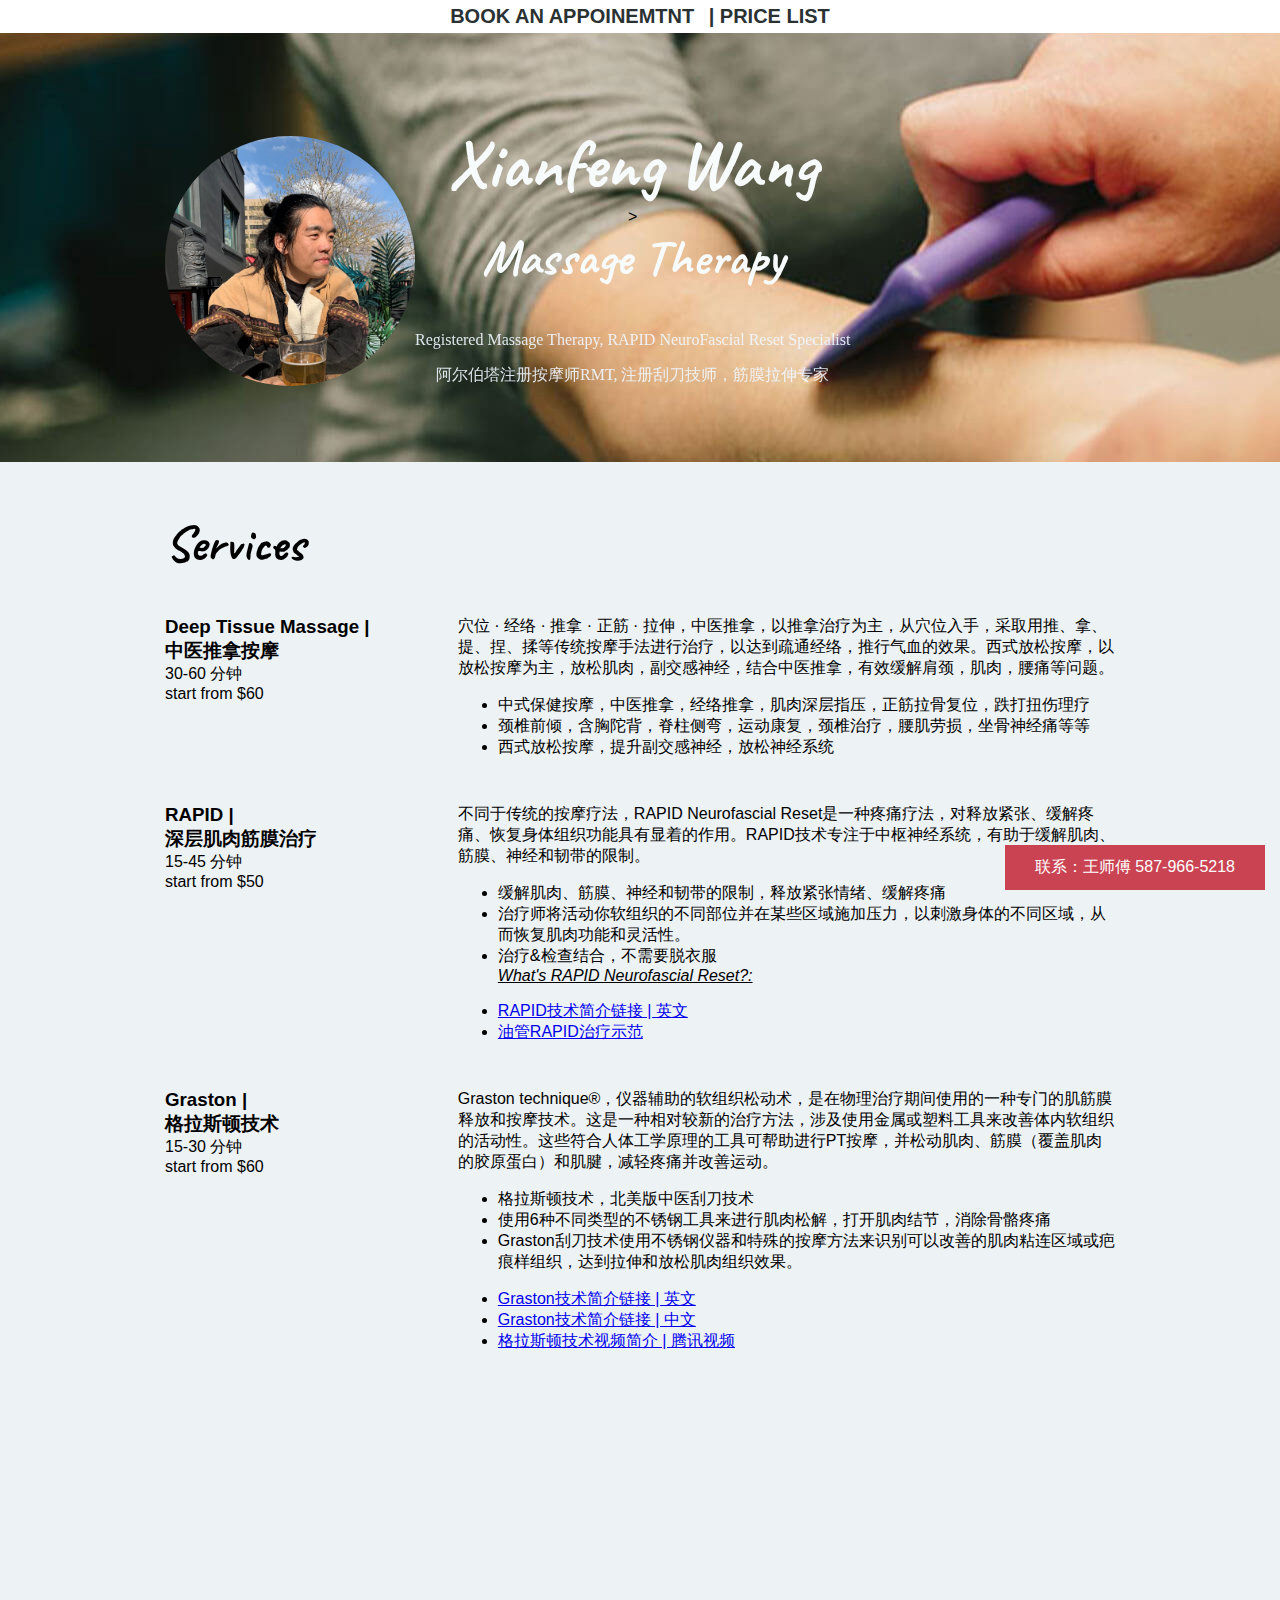
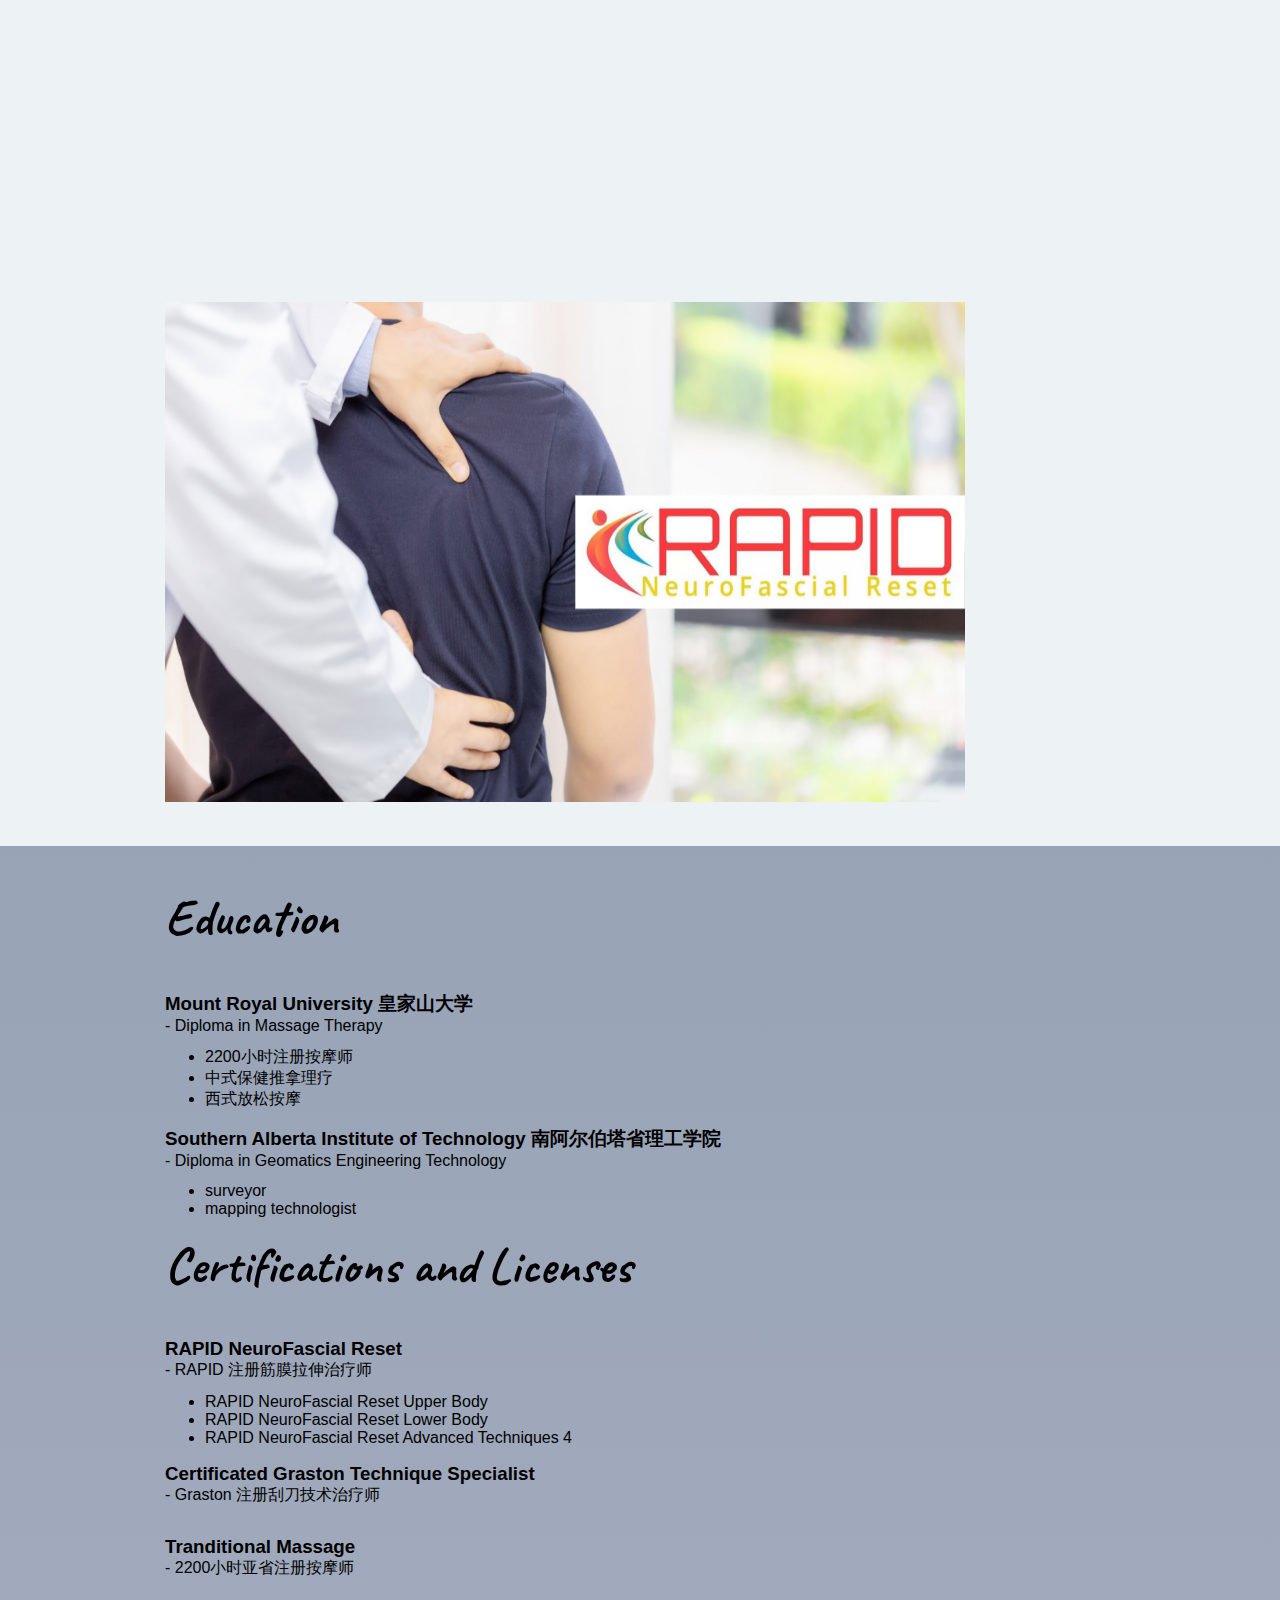
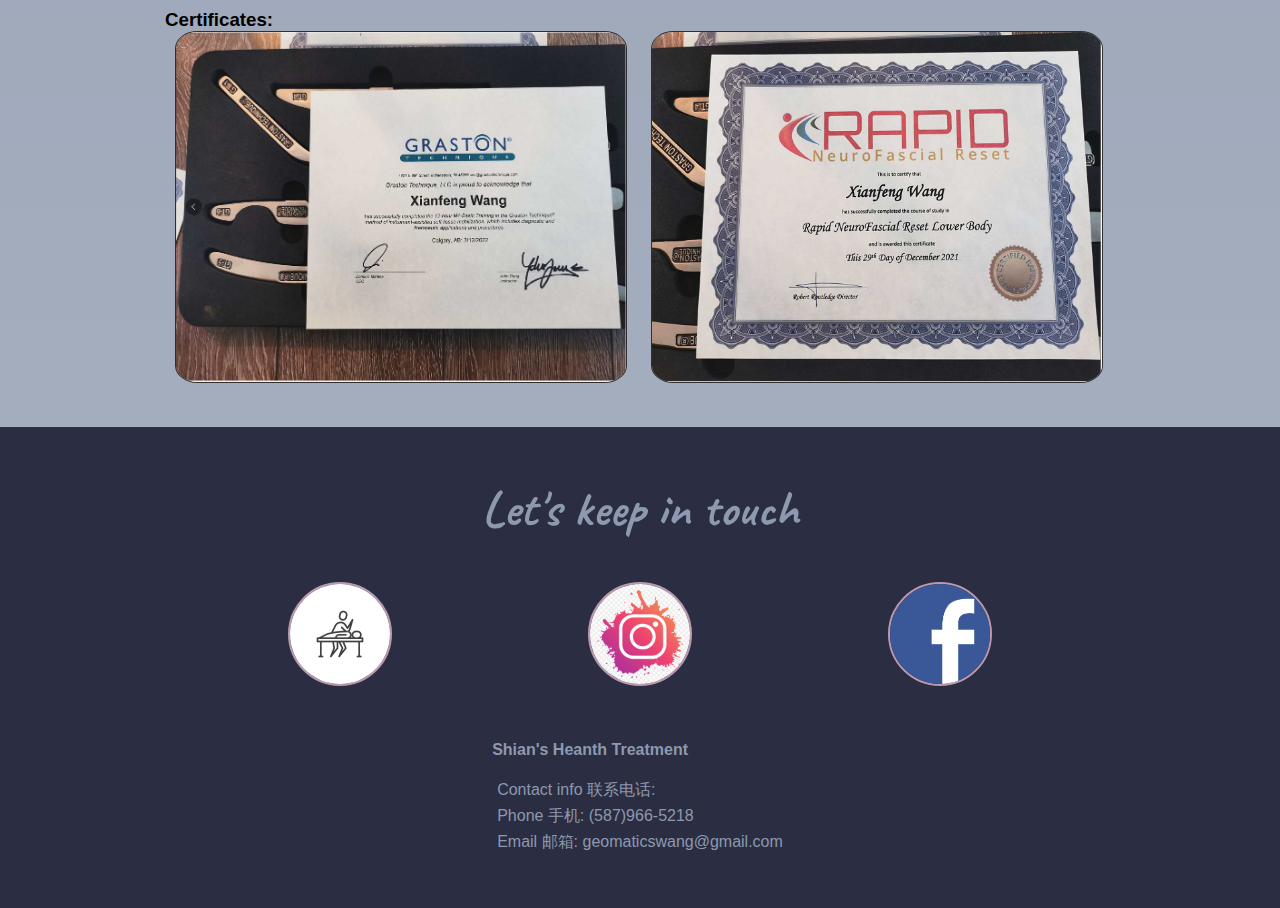
==== index.html @ e45694dd "Update index.html" ====
<!DOCTYPE html>
<html lang="en">
<head>
    <meta charset="UTF-8">
    <meta http-equiv="X-UA-Compatible" content="IE=edge">
    <meta name="viewport" content="width=device-width,initial-scale=1.0,maximum-scale=1.0,minimum-scale=1.0,user-scalable=no">
    <title>Shian's Health Treatment</title>
    <link href="style.css" rel="stylesheet" type="text/css">
    <link href="https://fonts.googleapis.com/css?family=Caveat|Open_Sans:400,700" rel="stylesheet">
</head>
<body>  <!------------------------introduce----------------------------------->
   <header>
      <nav>
         <a href="mailto:geomaticswang@gmail.com" type="btn download" target="_blank">Book an appoinemtnt</a>
         <a href="main.html" target="_blank">| Price List</a>
      </nav>
      <div class="content-wrap">
         <img class="profile-img" src="./assets/shian3.png" alt="profile">
         <div>
            <h1>Xianfeng Wang</h1>>
            <h2>Massage Therapy</h2>
            <p>Registered Massage Therapy, RAPID NeuroFascial Reset Specialist</p>
            <p>阿尔伯塔注册按摩师RMT, 注册刮刀技师，筋膜拉伸专家</p>
         </div>
         <a href="main.html" download class="btn download" target="_blank">联系：王师傅 587-966-5218</a>
         <a href="main.html" download class="btn download" target="_blank">联系：王师傅  587-966-5218</a>
      </div>
   </header>
</body>
<main> <!------------------------services----------------------------------->
       <section id="services" class="services">
          <div class="work-wrapper">
              <h2>Services</h2>
              <!----------------------service 1------------------------>
              <div class="job-wrapper">
                <div>
                    <h3>Deep Tissue Massage | </h3>
                    <h3>中医推拿按摩</h3>
                    <p>30-60 分钟</p>
                    <p>start from $60</p>
                </div>
                <div class="job-description">
                    <p>穴位 · 经络 · 推拿 · 正筋 · 拉伸，中医推拿，以推拿治疗为主，从穴位入手，采取用推、拿、提、捏、揉等传统按摩手法进行治疗，以达到疏通经络，推行气血的效果。西式放松按摩，以放松按摩为主，放松肌肉，副交感神经，结合中医推拿，有效缓解肩颈，肌肉，腰痛等问题。</p>
                    <ul>
                        <li>中式保健按摩，中医推拿，经络推拿，肌肉深层指压，正筋拉骨复位，跌打扭伤理疗</li>
                        <li>颈椎前倾，含胸陀背，脊柱侧弯，运动康复，颈椎治疗，腰肌劳损，坐骨神经痛等等</li>
                        <li>西式放松按摩，提升副交感神经，放松神经系统</li>
                    </ul>
                </div>
              </div>
              <!----------------------service 2------------------------>

              <div class="job-wrapper">
                <div>
                    <h3>RAPID | </h3>
                    <h3>深层肌肉筋膜治疗</h3>
                    <p>15-45 分钟</p>
                    <p>start from $50</p>
                </div>
                <div class="job-description">
                     <p>不同于传统的按摩疗法，RAPID Neurofascial Reset是一种疼痛疗法，对释放紧张、缓解疼痛、恢复身体组织功能具有显着的作用。RAPID技术专注于中枢神经系统，有助于缓解肌肉、筋膜、神经和韧带的限制。</p>
                     <ul>
                        <li>缓解肌肉、筋膜、神经和韧带的限制，释放紧张情绪、缓解疼痛</li>
                        <li>治疗师将活动你软组织的不同部位并在某些区域施加压力，以刺激身体的不同区域，从而恢复肌肉功能和灵活性。</li>
                        <li>治疗&检查结合，不需要脱衣服</li>
                     <p><em><u>What's RAPID Neurofascial Reset?: </u></em></p>
                     
                         <li><a href="https://www.rapidnfr.com/what-is-rapid"> RAPID技术简介链接 | 英文</a></li>
                         <li><a href="https://www.youtube.com/watch?v=52P6rlYHtC4&t=140s"> 油管RAPID治疗示范</a></li>
                     </ul>
                </div>
              </div>

              <!----------------------service 3------------------------>
              <div class="job-wrapper">
                <div>
                    <h3>Graston | </h3>
                    <h3>格拉斯顿技术</h3>
                    <p>15-30 分钟</p>
                    <p>start from $60</p>
                </div>
                <div class="job-description">
                    <p>Graston technique®，仪器辅助的软组织松动术，是在物理治疗期间使用的一种专门的肌筋膜释放和按摩技术。这是一种相对较新的治疗方法，涉及使用金属或塑料工具来改善体内软组织的活动性。这些符合人体工学原理的工具可帮助进行PT按摩，并松动肌肉、筋膜（覆盖肌肉的胶原蛋白）和肌腱，减轻疼痛并改善运动。</p>
                    <ul>
                        <li>格拉斯顿技术，北美版中医刮刀技术</li>
                        <li>使用6种不同类型的不锈钢工具来进行肌肉松解，打开肌肉结节，消除骨骼疼痛</li>
                        <li>Graston刮刀技术使用不锈钢仪器和特殊的按摩方法来识别可以改善的肌肉粘连区域或疤痕样组织，达到拉伸和放松肌肉组织效果。</li>
                        <p>
                        <li><a href="https://grastontechnique.com/">Graston技术简介链接 | 英文</a></li>
                        <li><a href="https://www.51kuqiao.com/static/p_13806.html">Graston技术简介链接  | 中文</a></li>
                        <li><a href="https://v.qq.com/x/page/h07536ao83t.html"> 格拉斯顿技术视频简介 | 腾讯视频</a></li>
                    </ul>

                </div>
              </div>
              <div>
                <embed src="https://v.qq.com/x/page/h07536ao83t.html" autostart="false" height="500" width="800" />
              </div>
              <div>
                <a href="https://www.youtube.com/watch?v=52P6rlYHtC4&t=139s"><img src="./assets/rapidpic.png" height="500" width="800"></a>
              </div>
              

          </div>
       </section>
       <!-------------------Education---------------------------->
       <section id="education" class="education">
           <div class="education-wrapper">
            <h2>Education</h2>
            <!----------------School 1--------------->
            <h3>Mount Royal University 皇家山大学</h3>
            <p>- Diploma in Massage Therapy</p>
            <ul>
                <li>2200小时注册按摩师</li>
                <li>中式保健推拿理疗</li>
                <li>西式放松按摩</li>
            </ul>
            <!----------------School 2--------------->
            <h3>Southern Alberta Institute of Technology 南阿尔伯塔省理工学院</h3>
            <p>- Diploma in Geomatics Engineering Technology</p>
            <ul>
                <li>surveyor</li>
                <li>mapping technologist </li>
            </ul>
            <h2>Certifications and Licenses</h2>
            <!----------------training 1--------------->
            <h3>RAPID NeuroFascial Reset</h3>
            <p>- RAPID 注册筋膜拉伸治疗师</p>
            <ul>
                <li>RAPID NeuroFascial Reset Upper Body</li>
                <li>RAPID NeuroFascial Reset Lower Body</li>
                <li>RAPID NeuroFascial Reset Advanced Techniques 4</li>
            </ul>
            <!----------------training 2--------------->
            <h3>Certificated Graston Technique Specialist</h3>
            <p>- Graston 注册刮刀技术治疗师</p>

            <!----------------training 3--------------->
            <h3>Tranditional Massage</h3>
            <p>- 2200小时亚省注册按摩师</p>

            <!----------------training certs--------------->
            <section>
                <p><h3>Certificates: </h3></p>
                <img class="certs" src="./assets/graston.png"></a>
                <img class="certs" src="./assets/rapid.png"></a>
           
           </section>

           </div>
       </section>
</main>
<!-------------- footer and contact info--------------->
<footer id="contact">
   <div class="contact-wrapper">
      <h2>Let's keep in touch</h2>
      <div class="contact-buttons">
          <a href="file:///C:/Users/Mapsound/Desktop/Web%20application/0-CV/Shian/assets/link/main.html" target="_blank" rel="noopener"><img class="media-pic" src="./assets/mas02.jpg"></a>
          <a href="https://github.com/mapsound?tab=projects" target="_blank" rel="noopener"><img class="media-pic" src="./assets/ins_logo.png"></a>
          <a href="https://www.linkedin.com/in/mapsound-undefined-3a2346233/" target="_blank" rel="noopener"><img class="media-pic" src="./assets/fb_logo.png"></a>
      </div>
      <div class="endding">
          <h4>Shian's Heanth Treatment </h4>
          <p>Contact info 联系电话: </p>
          <p>Phone 手机: (587)966-5218</p>
          <p>Email 邮箱: geomaticswang@gmail.com</p>
      </div>
   </div>
</footer>
</html>
---- style.css ----
/*color
#2B2D42 - Dark blue
#8D99AE - Light blue
#EDF2F4 - Blue to white
#EF233C - Red*/

/*----------------------Global styles---------------------------*/
body{
    font-family:'Open Sans', sans-serif;
    margin: 0;
}

h1, h2{
    font-family:'caveat', cursive;
    font-weight:700;
}

h1{
    font-size: 70px;
}

h2{
    font-size: 50px;
    margin-top:0;
}

h3{
    margin:0;
}

/*----------------------Navigation---------------------------*/
nav{
    text-align:center;
    position:fixed;
    width:100%;
    background-color: white;
    top:0;
}

nav a{
    display: inline-block;
    margin: 5px;
    text-decoration: none;
    font-weight: 700;
    font-size:20px;
    text-transform:uppercase;
    color: #2a3133;
}

@media (mid-width:440px){
    nav a{
        margin:14px;
        font-size:16px;
    }
}

/*----------------------Header only---------------------------*/
header{
    position:relative;
    padding-top: 60px;
    text-align:center;
    /*background-color: #3b6791;*/
    background:url("./assets/graston1.jpg");
    /*color:8D99AE;*/
}

header h1, header h2{
    color:#f8fbfc
}

header p{
    color:aliceblue;
    font-family:'Trebuchet MS';
    opacity: 0.9;
}

h1{
    margin:0;
}

.content-wrap{
    display:flex;
    align-items: center;
    flex-direction: column;  /*手机屏幕*/
    margin:0 auto;
    padding: 60px 50px;
    max-width:950px;
    overflow:hidden;
}

@media (min-width:935px){
    .content-wrap{
        flex-direction: row;  /*宽屏要flex-direction变成row*/
    }
}

/*手机屏幕上width height 分别是150 pixel, border-radius 50%可以让一个正方形image变成圆形*/
.profile-img{
    width:150px;
    height:150px;
    border-radius:50%;
}

@media(min-width:440px){
    .profile-img{
    width:200px;
    height:200px;  
    }
}

@media(min-width:935px){
    .profile-img{
    width:250px;
    height:250px;  
    }
}

.btn{
    text-decoration: none;
    background-color: #ca4353;
    color:white;
    padding:0 5px 0 5px;
    

}

@media(min-width:440px){
    .btn{
        padding:12px;
        padding-left: 30px;
        padding-right: 30px;
    }
}

.download{
    position:absolute;
    right:15px;
    bottom:10px;
    position: fixed;
}

/*----------------------------Work-----------------------------*/
.services{
    padding-top:50px;
    padding-bottom: 40px;
    background-color:#EDF2F4
}

.work-wrapper{
    margin:0 auto;   /*居中，就是0 auto*/
    padding:0 30px; 
    max-width:950px;  /*在宽屏上就不会过长*/

}

/*短屏幕上显示就是Block*/
.job-wrapper{
    display:block;
    padding-bottom: 30px;
}

/*935px屏幕上要变成grip,最后出来短屏幕就是上下结构（公司，经验），长屏就是左右结构 */
@media (min-width:935px){
    .job-wrapper{
        display: grid;
        grid-template-columns:1fr 2.5fr;   /*grid值得深入研究，1：2.5关系*/
        column-gap:30px;
    }
}
h3~p{
    margin:0;
}

@media (min-width:935px){
    .job-description p:first-of-type {  /*job description下面第一个p*/
         margin-top: 0;
    }
}

ol li{
    margin:7px 0;
    padding-left:15px;
}

ol li a{
    color:blue;
}
/*------------------------Education-----------------------*/

.education{
    padding:40px 0;
    background: linear-gradient(rgba(141, 153, 174, 0.9), rgba(141, 153, 174, 0.8)),  /*渐变效果*/
    url(./assets/shian1.jpg) no-repeat fixed;   /*没有fix的话，鼠标移动图片不会跟着移动*/
    background-size: cover;
}

.education-wrapper{
    margin:0 auto;   /*居中，就是0 auto*/
    padding:0 30px; 
    max-width:950px;  /*在宽屏上就不会过长*/
}

ul{
    margin-top: 12px;
}
/*------------------------Footer-----------------------*/
footer{
    text-align:center;
    background-color: #2B2D42;
    color:#8D99AE;
}

.contact-wrapper{
    margin:0 auto;
    padding:50px 0;
    max-width:900px;
}

.contact-buttons{
    display:flex;
    flex-direction:row;
    justify-content:space-around;
}

.media-pic{
    width:100px;
    height:100px;
    border-radius: 50%;
    border:#BD99AE solid 2px;
}

.certs{
    width:450px;
    height:350px;
    border-radius: 5%;
    border:#302e2f solid 1px;
    margin-inline: 10px;
}

.media-pic:hover{
    transform:scale(1.1);
}

p+h3{
    margin-top:30px;
}

footer p{
    margin-top:50px;
}

.endding{
    padding-top: 30px;
    display: inline-block;
    text-align:left;
}

.endding h4~p{
    margin:5px;
}
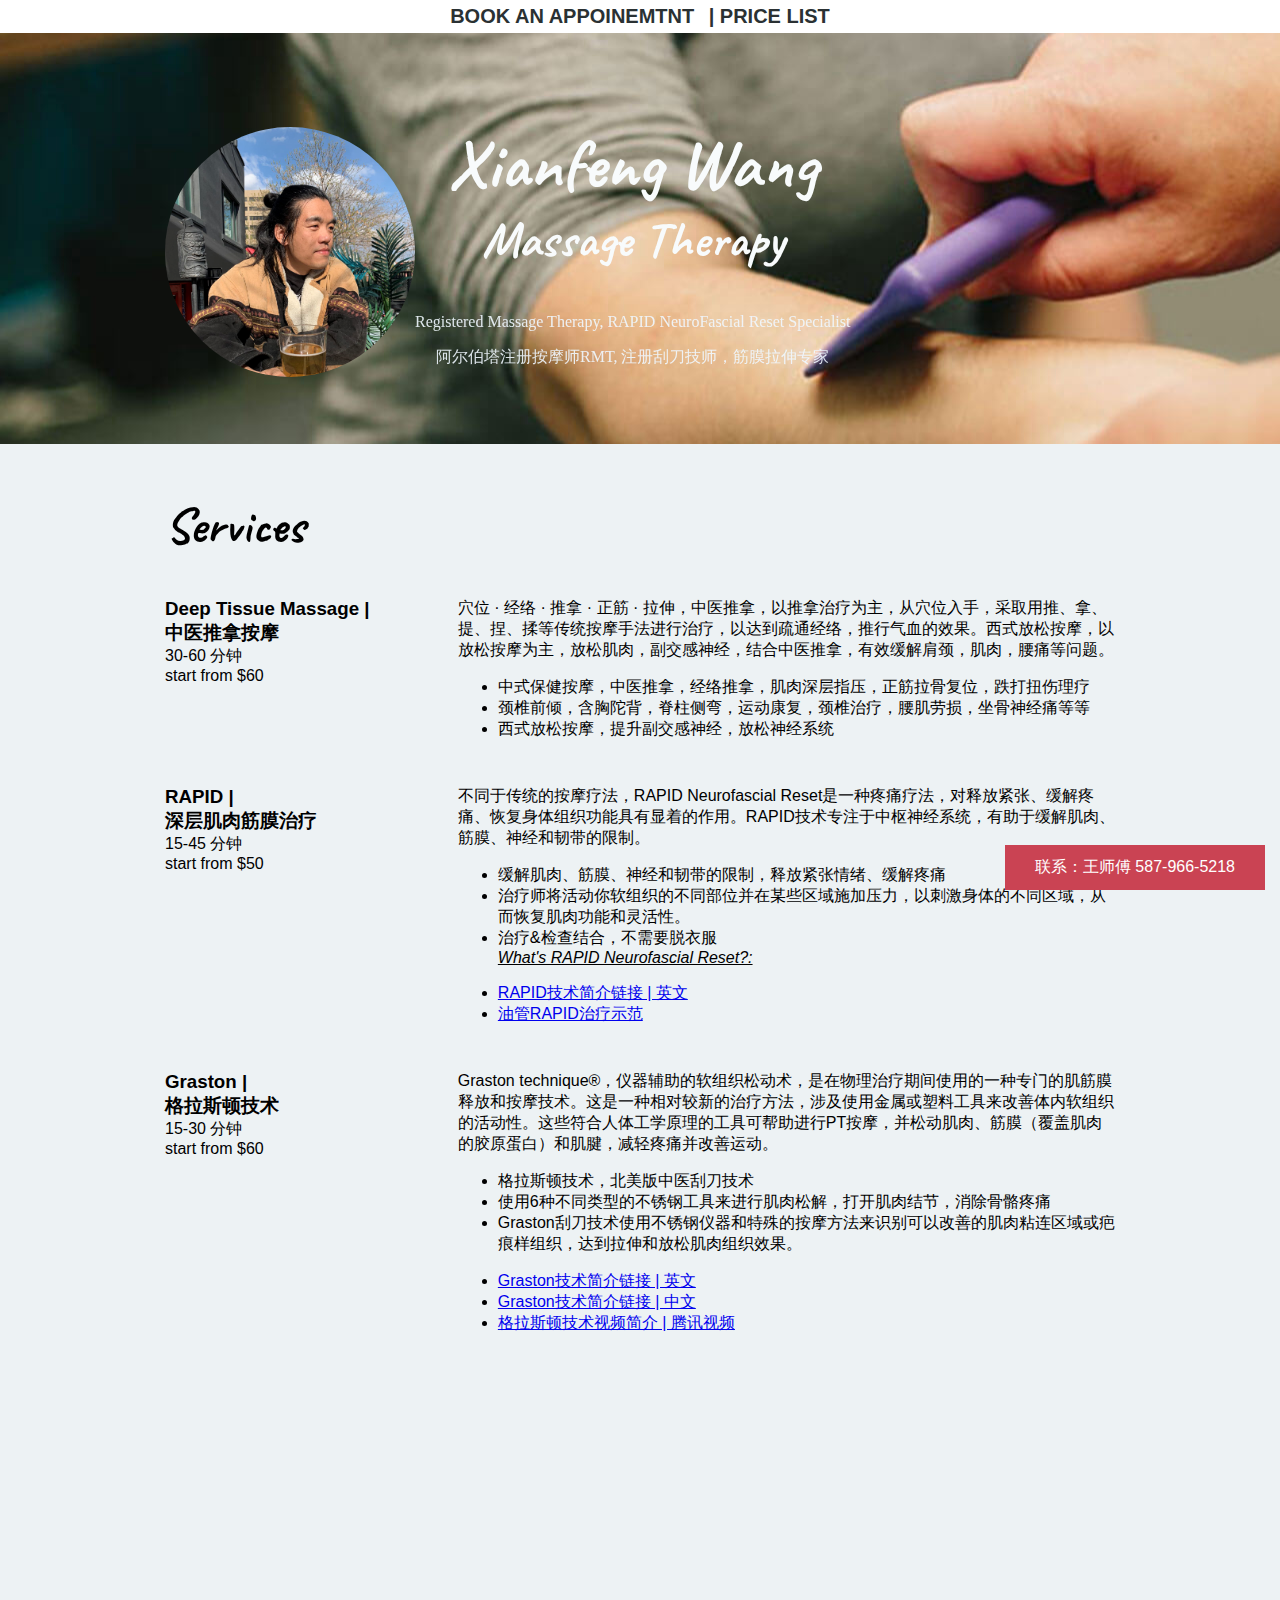
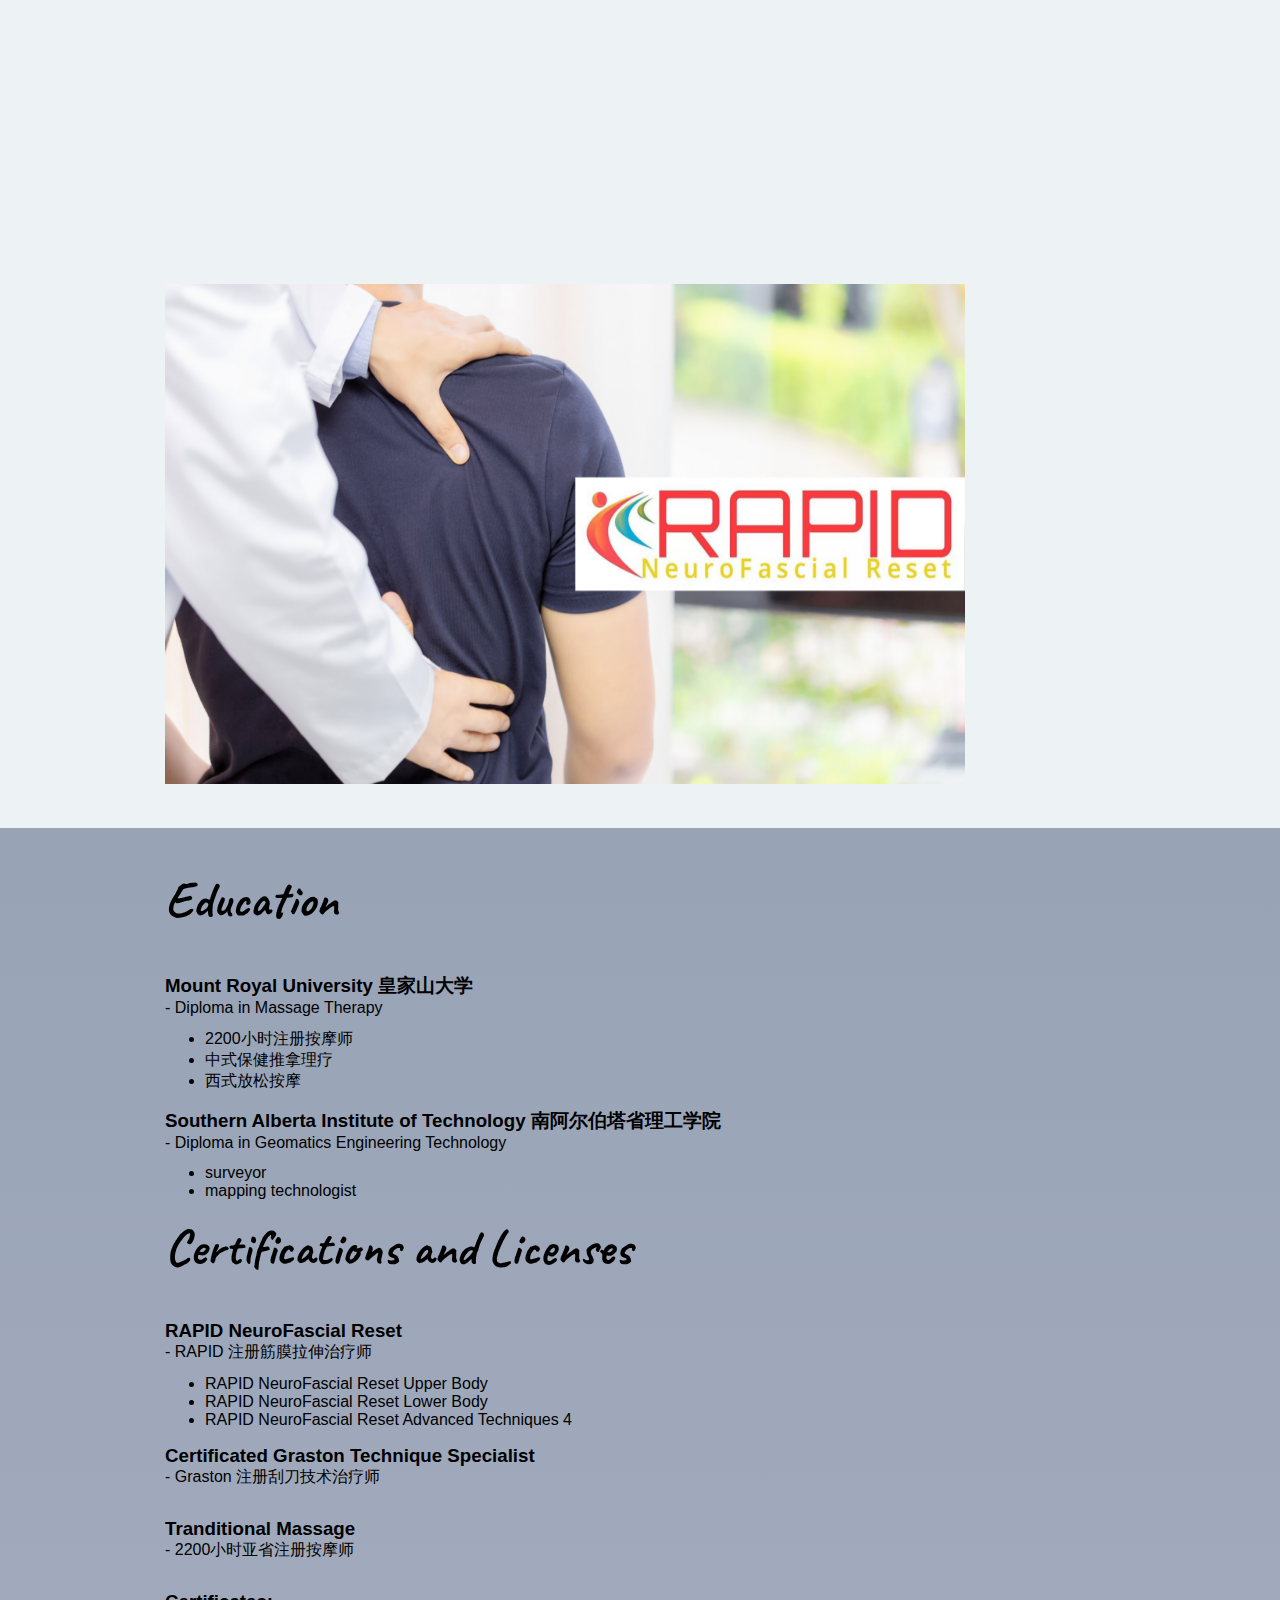
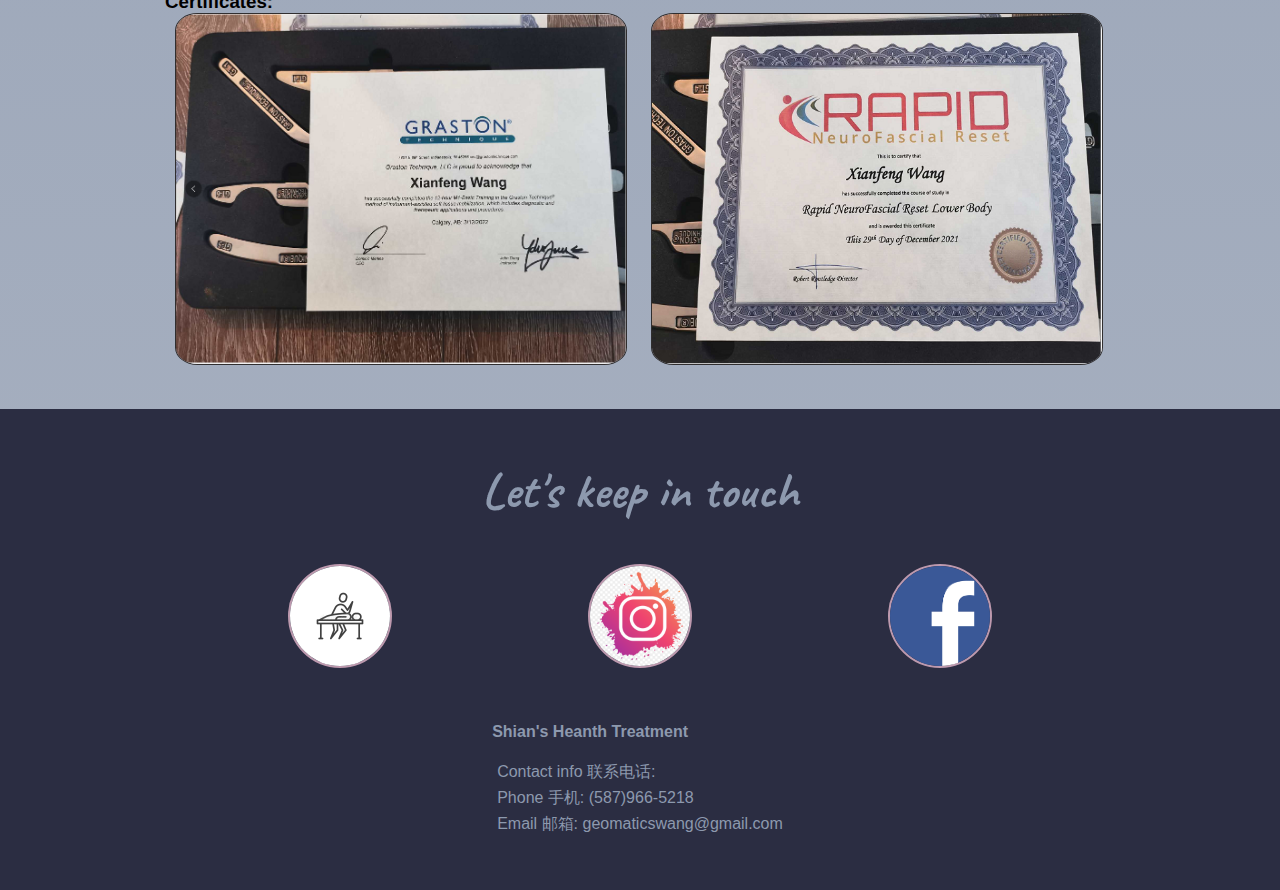
==== commit 52ec1758: "Update index.html" ====
--- a/index.html
+++ b/index.html
@@ -17,13 +17,13 @@
       <div class="content-wrap">
          <img class="profile-img" src="./assets/shian3.png" alt="profile">
          <div>
-            <h1>Xianfeng Wang</h1>>
+            <h1>Xianfeng Wang</h1>
             <h2>Massage Therapy</h2>
             <p>Registered Massage Therapy, RAPID NeuroFascial Reset Specialist</p>
             <p>阿尔伯塔注册按摩师RMT, 注册刮刀技师，筋膜拉伸专家</p>
          </div>
-         <a href="main.html" download class="btn download" target="_blank">联系：王师傅 587-966-5218</a>
-         <a href="main.html" download class="btn download" target="_blank">联系：王师傅  587-966-5218</a>
+         <a href="mailto:geomaticswang@gmail.com" class="btn download" target="_blank">联系：王师傅 587-966-5218</a>
+         <a href="mailto:geomaticswang@gmail.com" class="btn download" target="_blank">联系：王师傅 587-966-5218</a>
       </div>
    </header>
 </body>
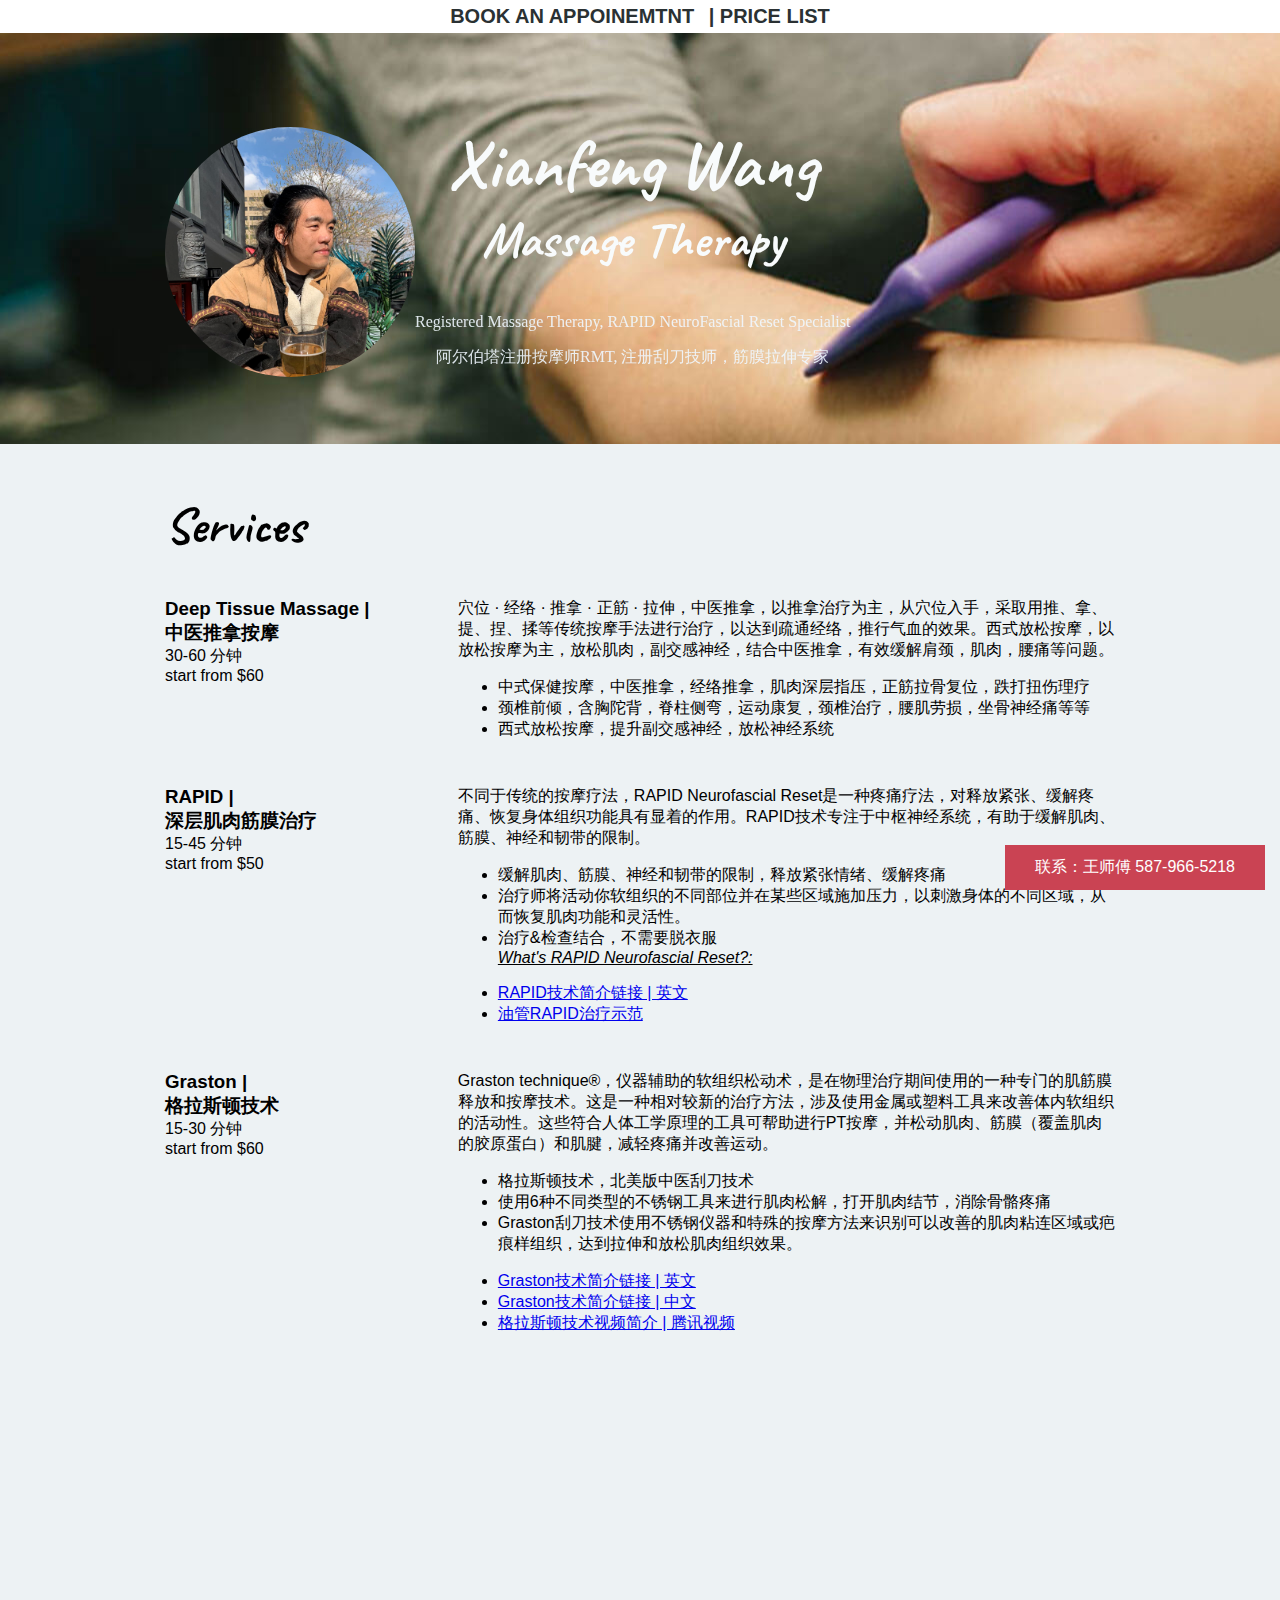
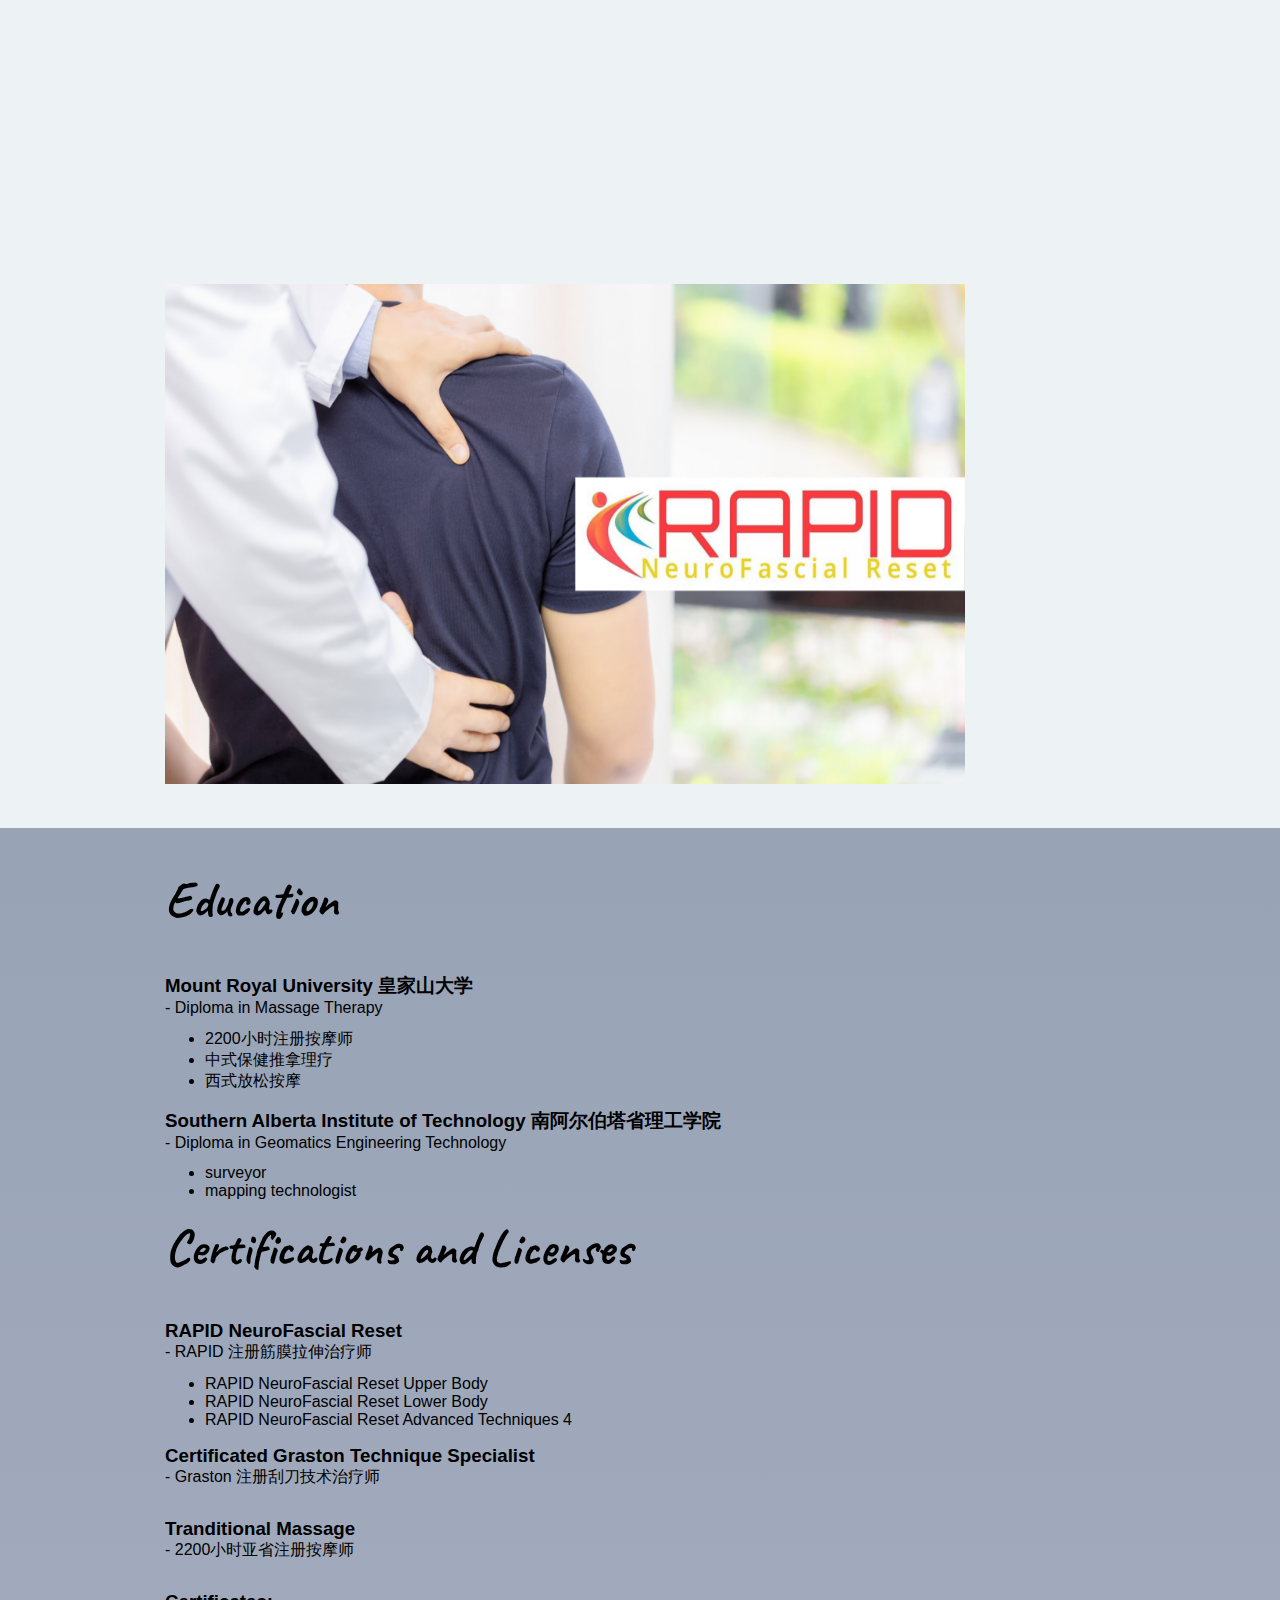
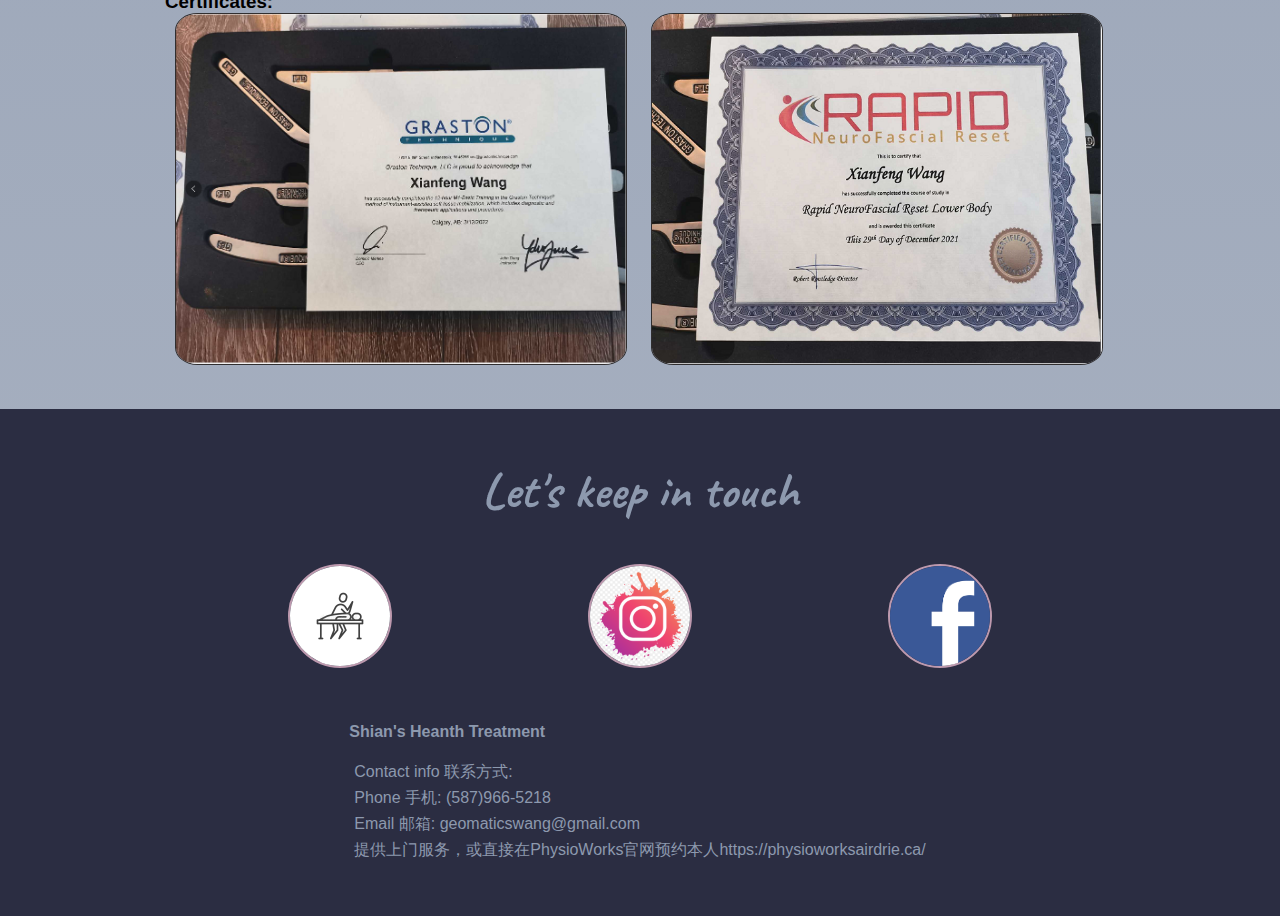
==== commit 9f19b3d2: "Update index.html" ====
--- a/index.html
+++ b/index.html
@@ -161,9 +161,10 @@
       </div>
       <div class="endding">
           <h4>Shian's Heanth Treatment </h4>
-          <p>Contact info 联系电话: </p>
+          <p>Contact info 联系方式: </p>
           <p>Phone 手机: (587)966-5218</p>
           <p>Email 邮箱: geomaticswang@gmail.com</p>
+          <p>提供上门服务，或直接在PhysioWorks官网预约本人https://physioworksairdrie.ca/</p>
       </div>
    </div>
 </footer>
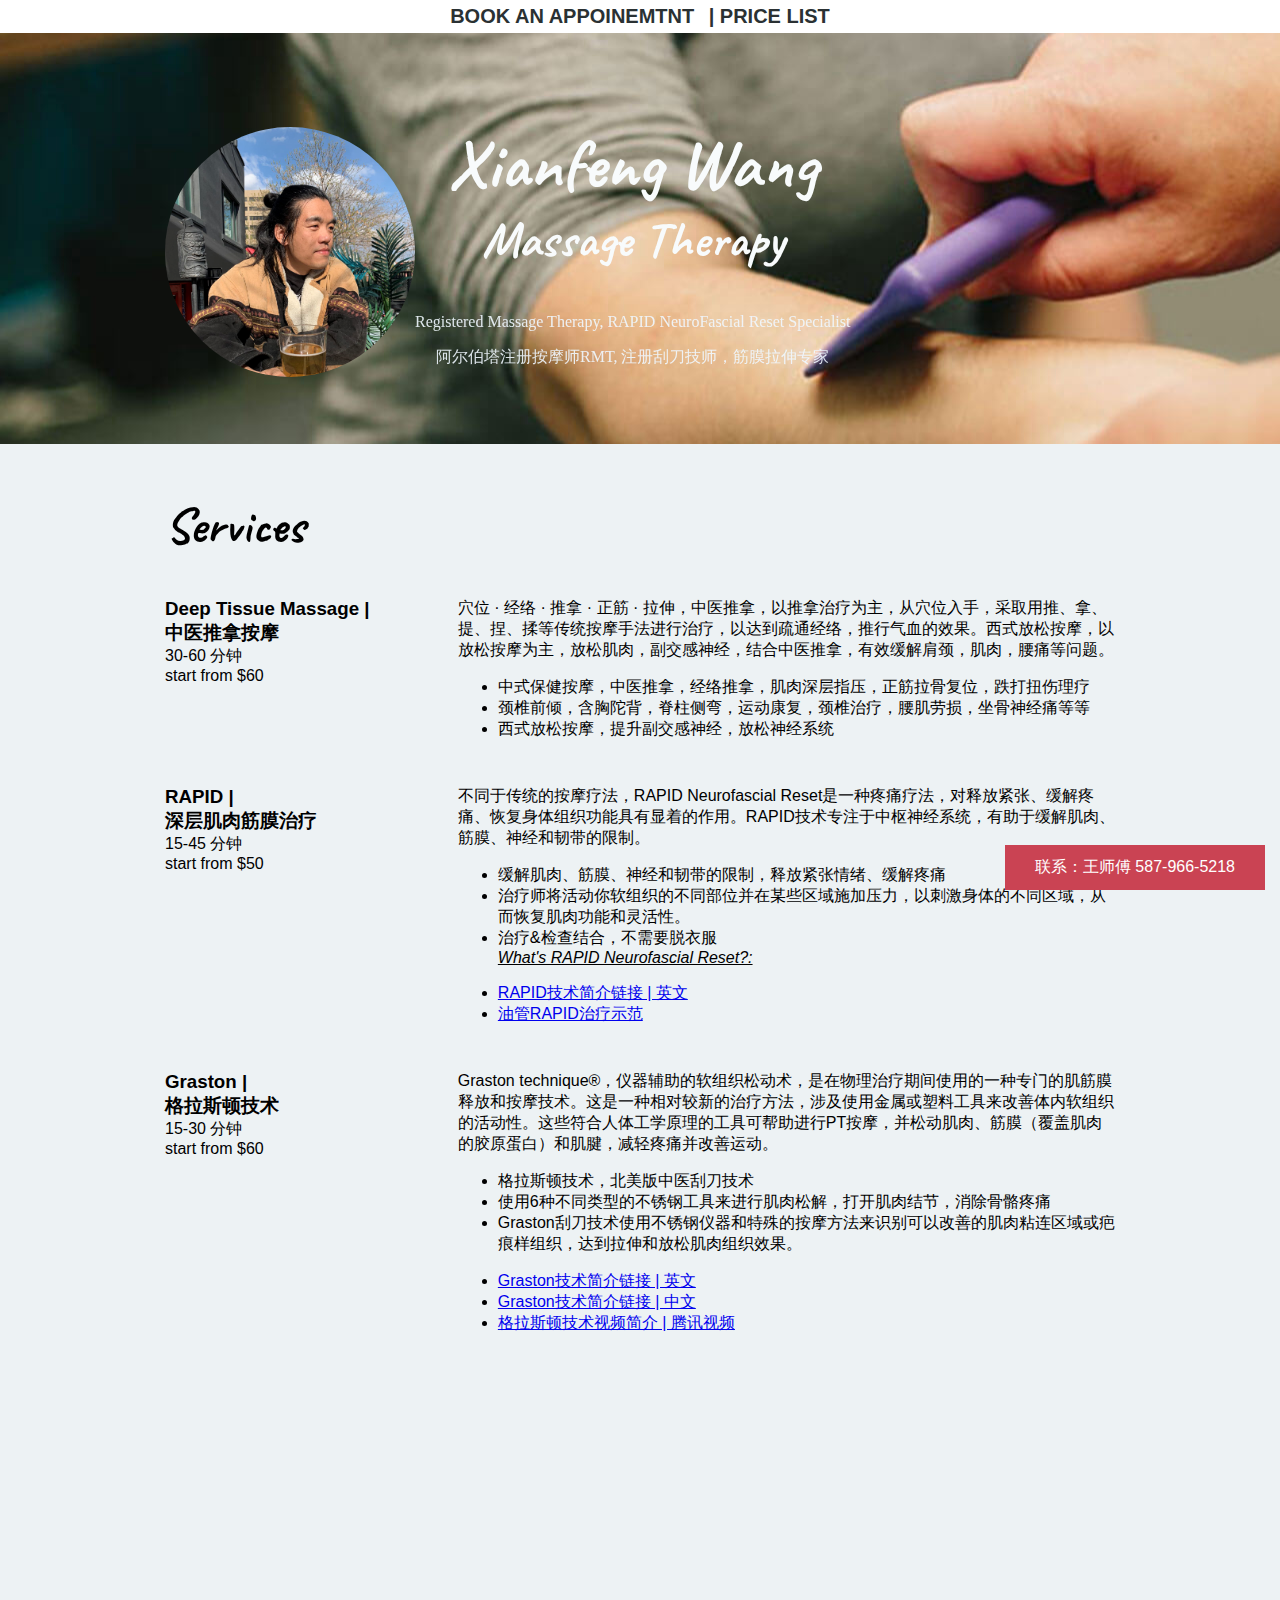
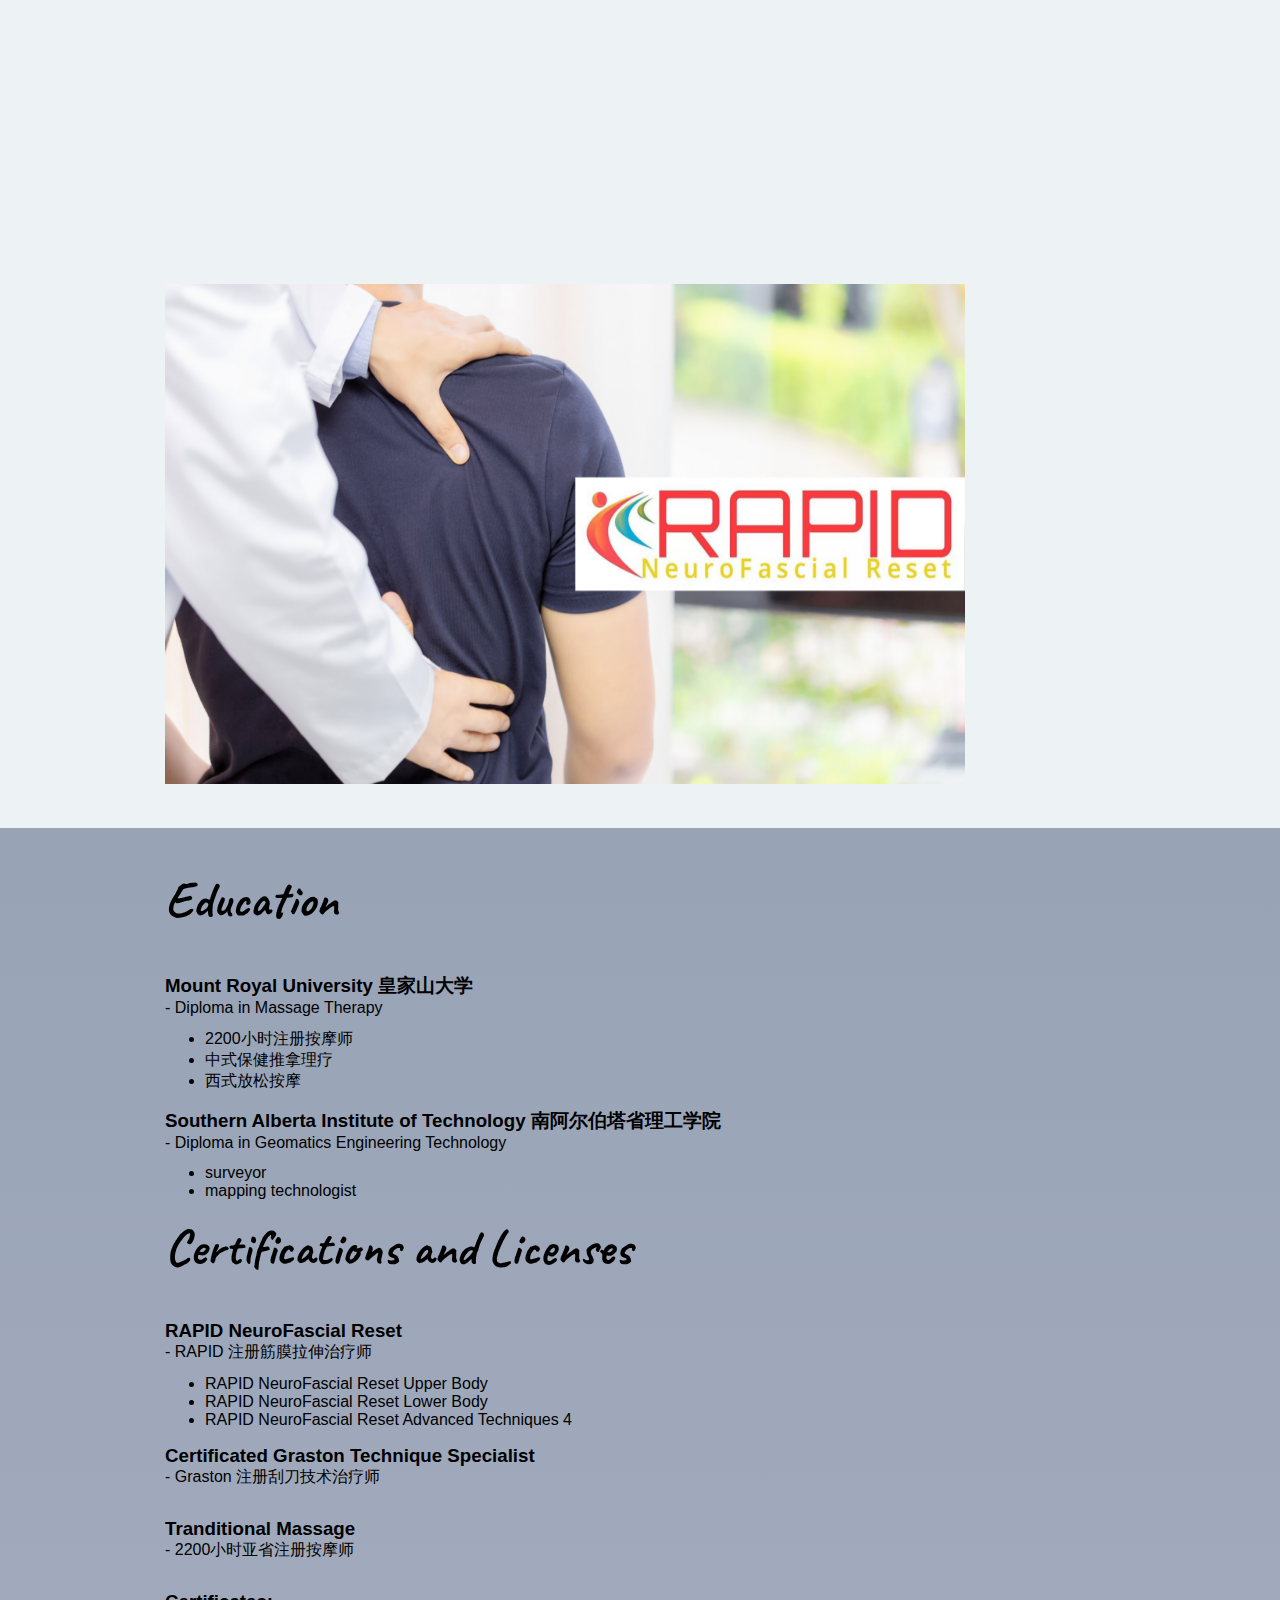
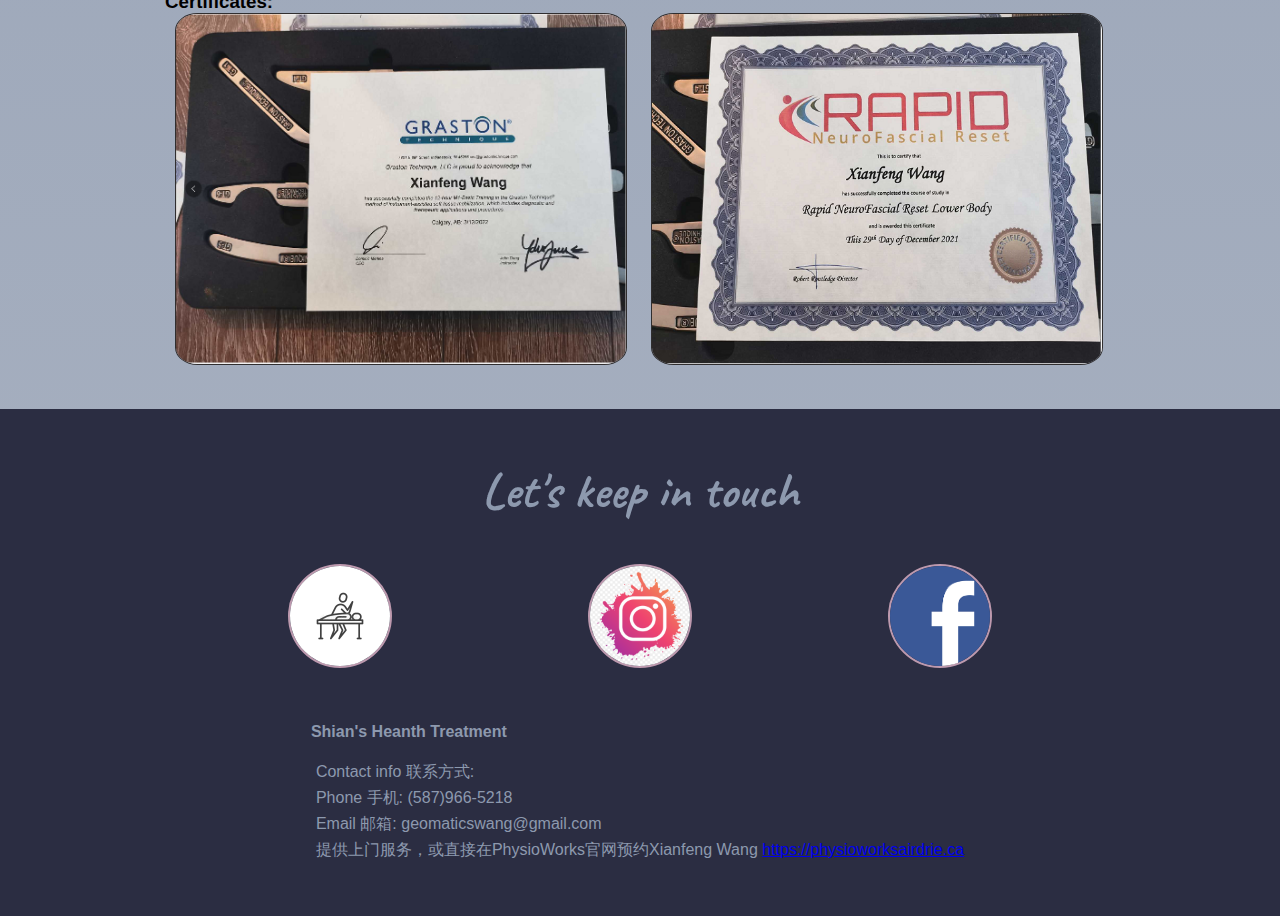
==== commit a5788877: "Update index.html" ====
--- a/index.html
+++ b/index.html
@@ -164,7 +164,7 @@
           <p>Contact info 联系方式: </p>
           <p>Phone 手机: (587)966-5218</p>
           <p>Email 邮箱: geomaticswang@gmail.com</p>
-          <p>提供上门服务，或直接在PhysioWorks官网预约本人https://physioworksairdrie.ca/</p>
+          <p>提供上门服务，或直接在PhysioWorks官网预约Xianfeng Wang <a href="https://physioworksairdrie.ca">https://physioworksairdrie.ca</a></p>
       </div>
    </div>
 </footer>
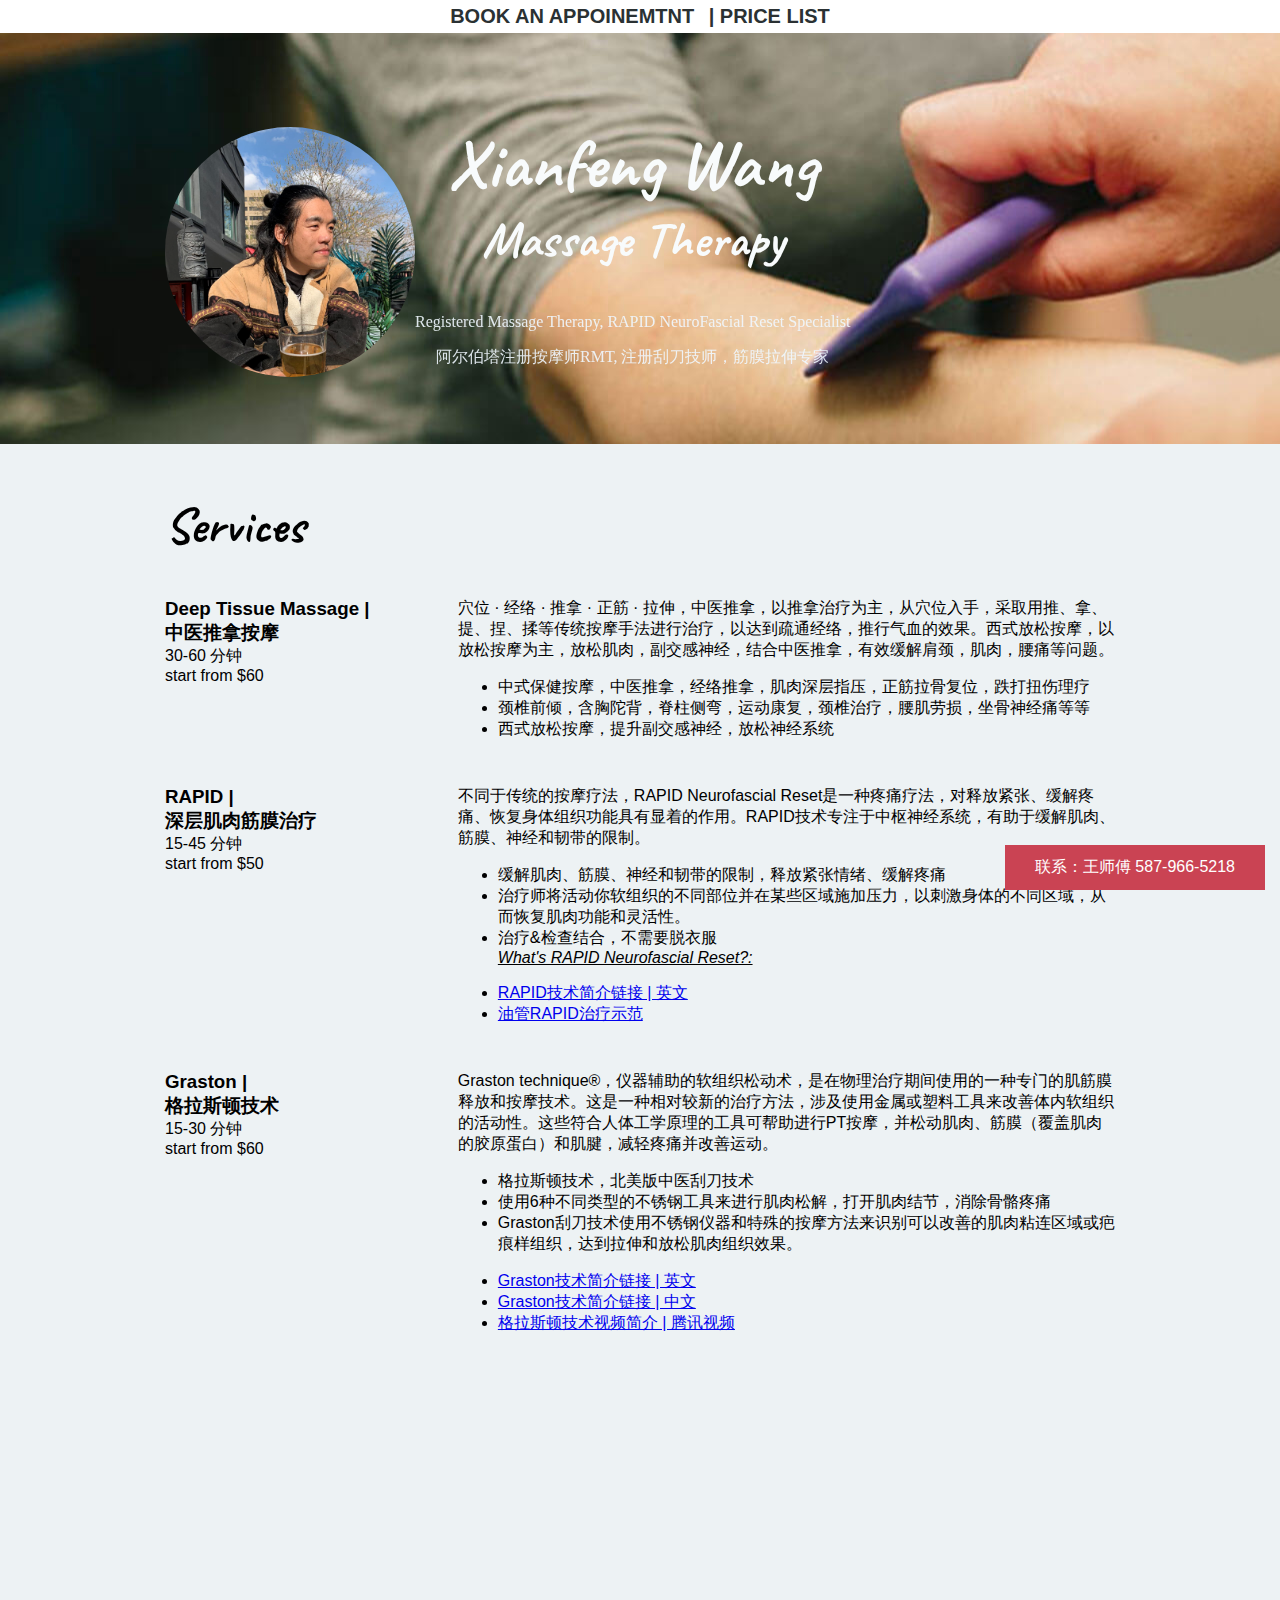
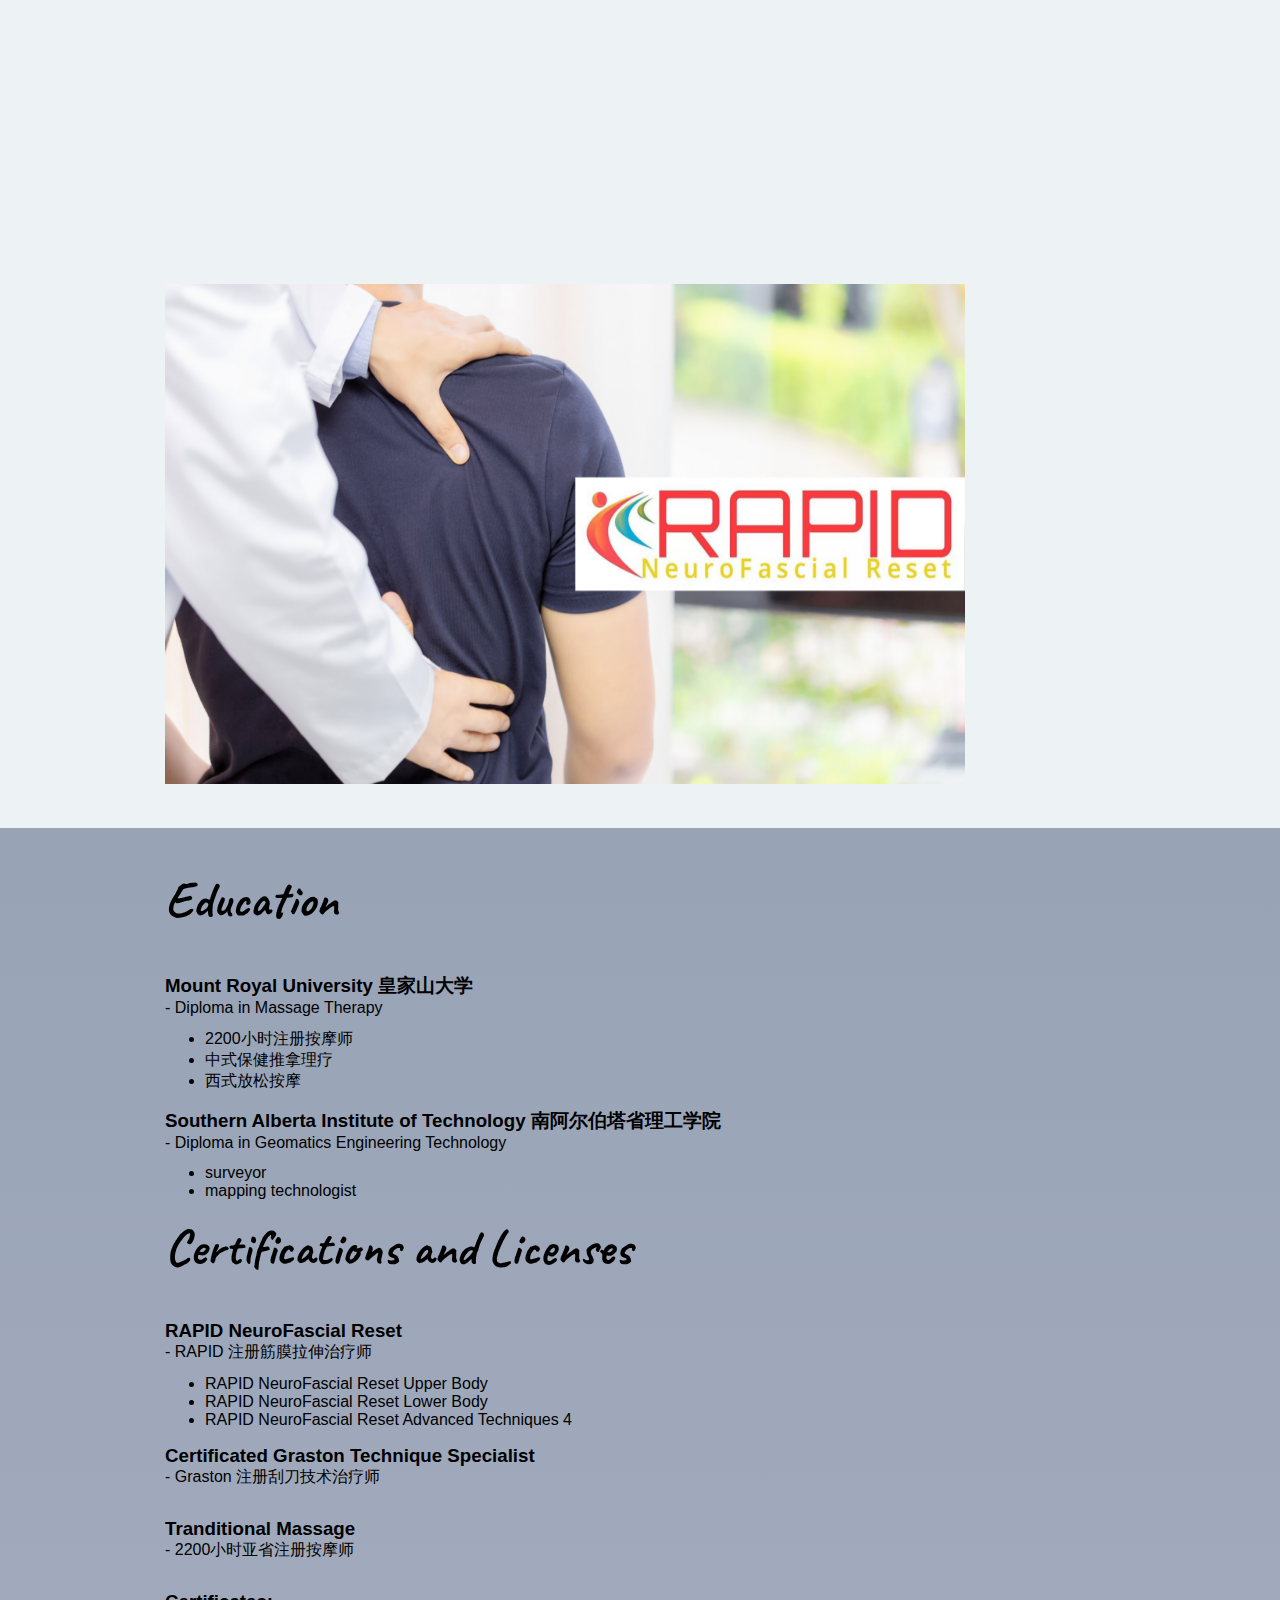
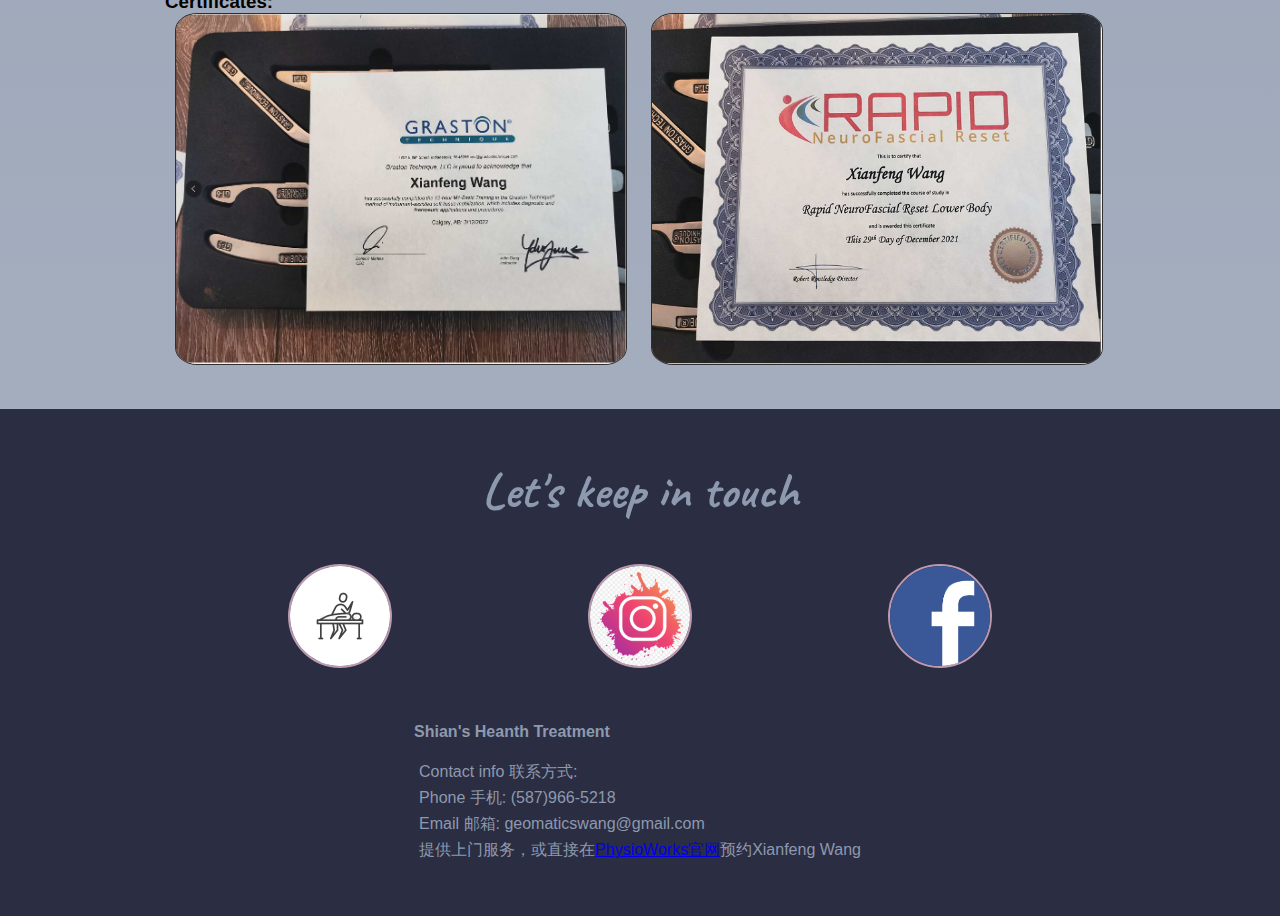
==== commit ff305f36: "Update index.html" ====
--- a/index.html
+++ b/index.html
@@ -164,7 +164,7 @@
           <p>Contact info 联系方式: </p>
           <p>Phone 手机: (587)966-5218</p>
           <p>Email 邮箱: geomaticswang@gmail.com</p>
-          <p>提供上门服务，或直接在PhysioWorks官网预约Xianfeng Wang <a href="https://physioworksairdrie.ca">https://physioworksairdrie.ca</a></p>
+          <p>提供上门服务，或直接在<a href="https://physioworksairdrie.ca">PhysioWorks官网</a>预约Xianfeng Wang</p>
       </div>
    </div>
 </footer>
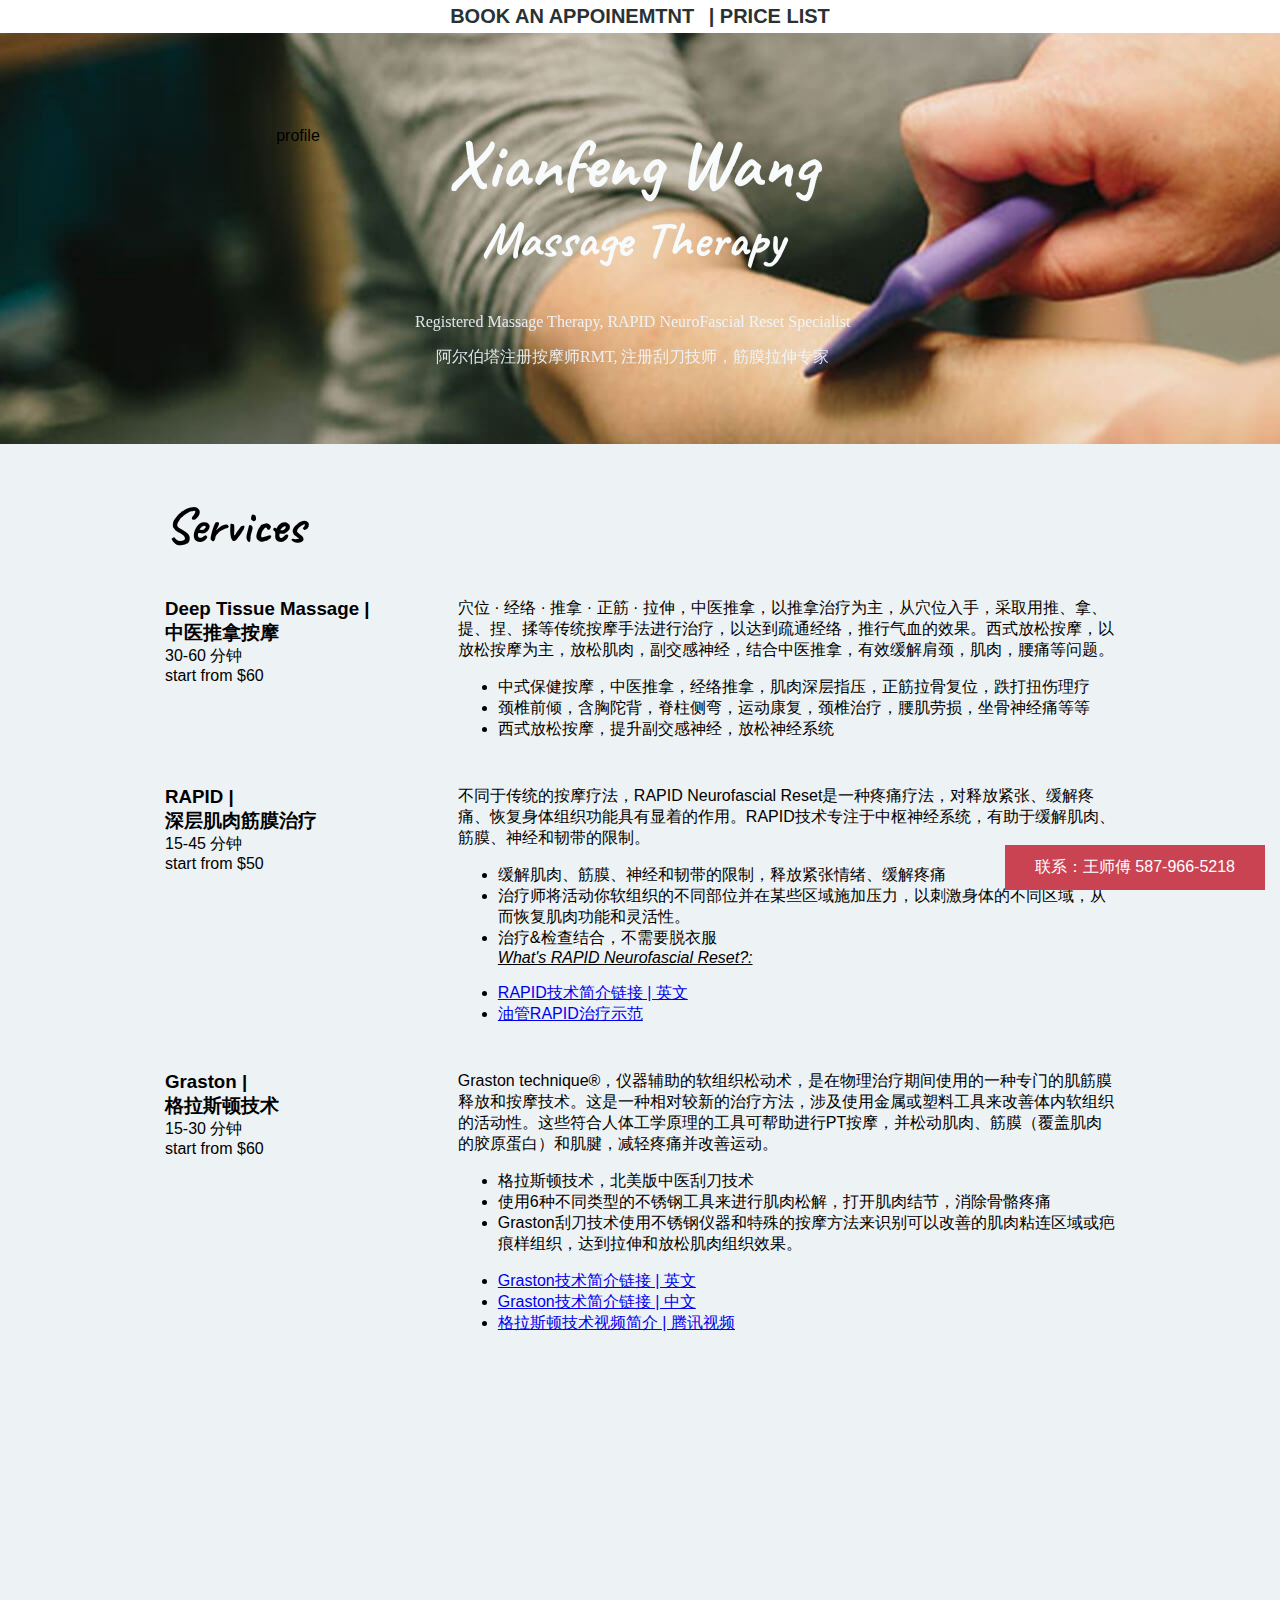
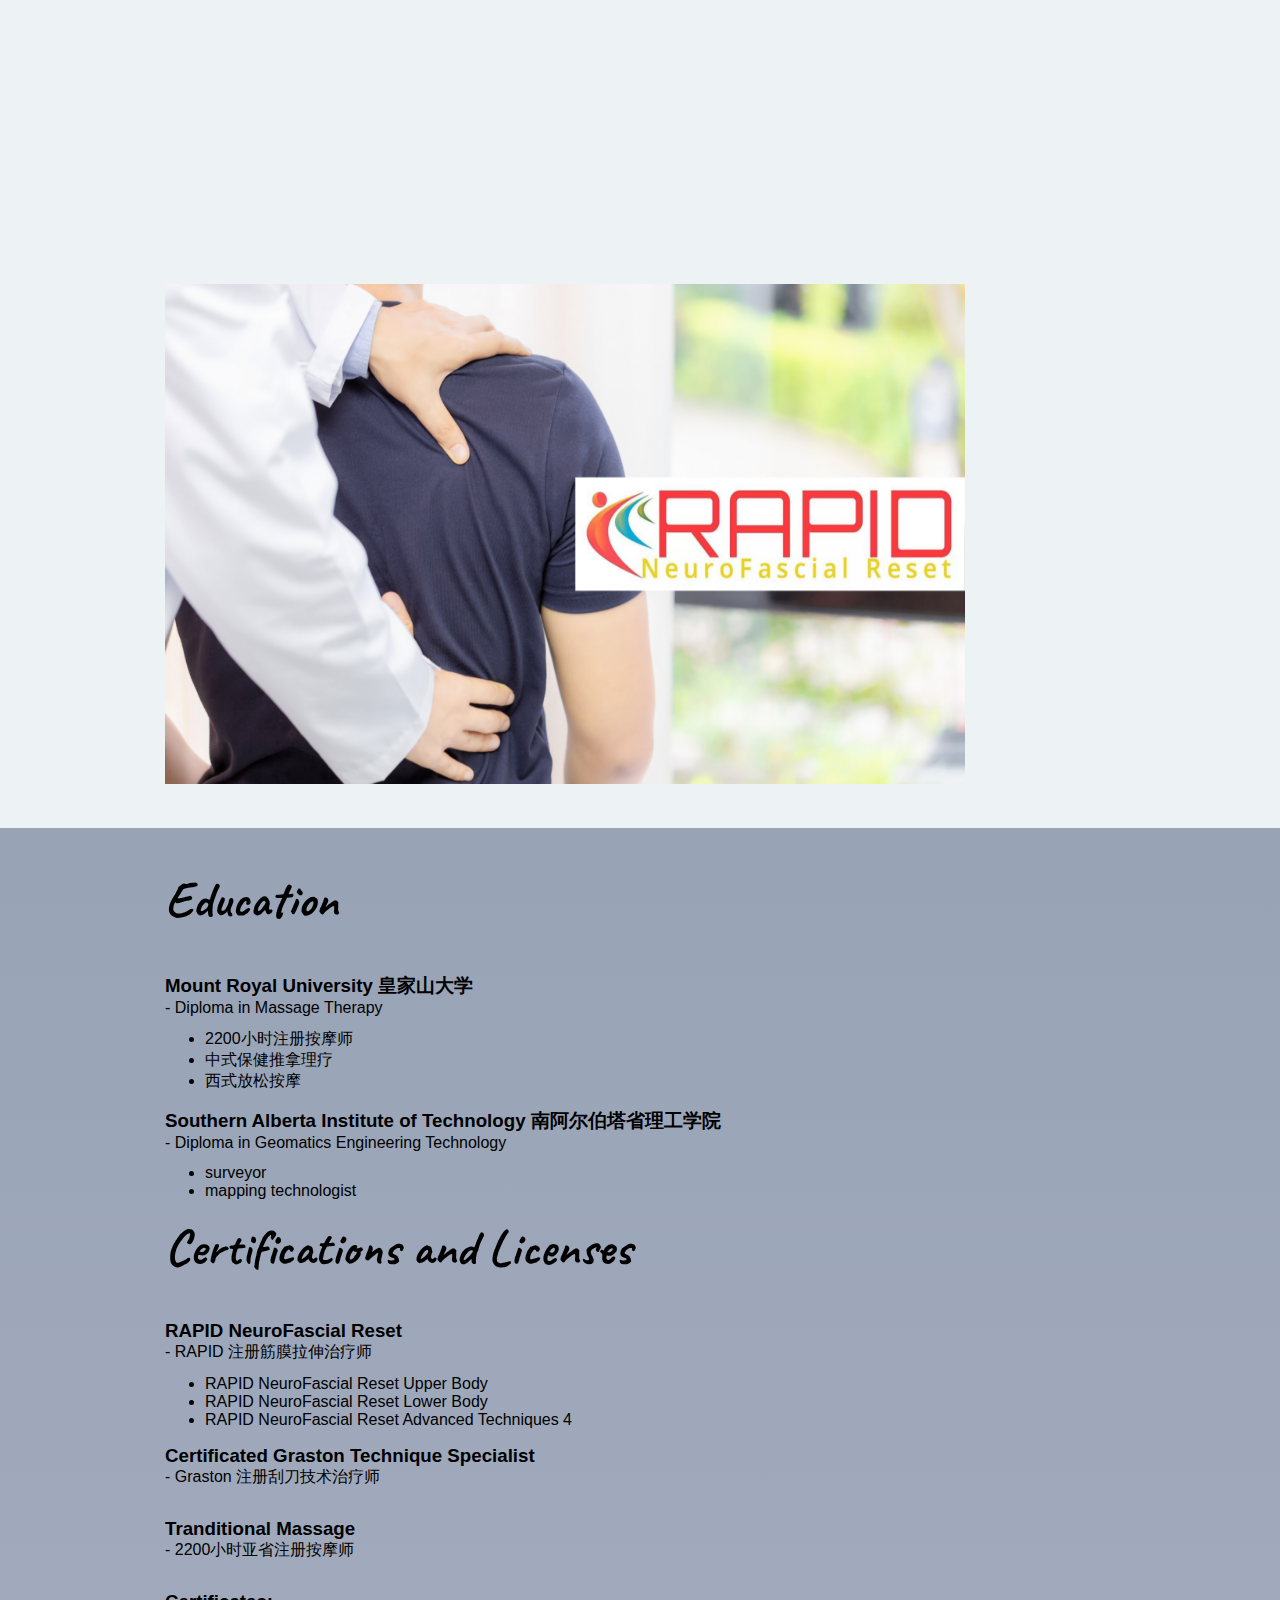
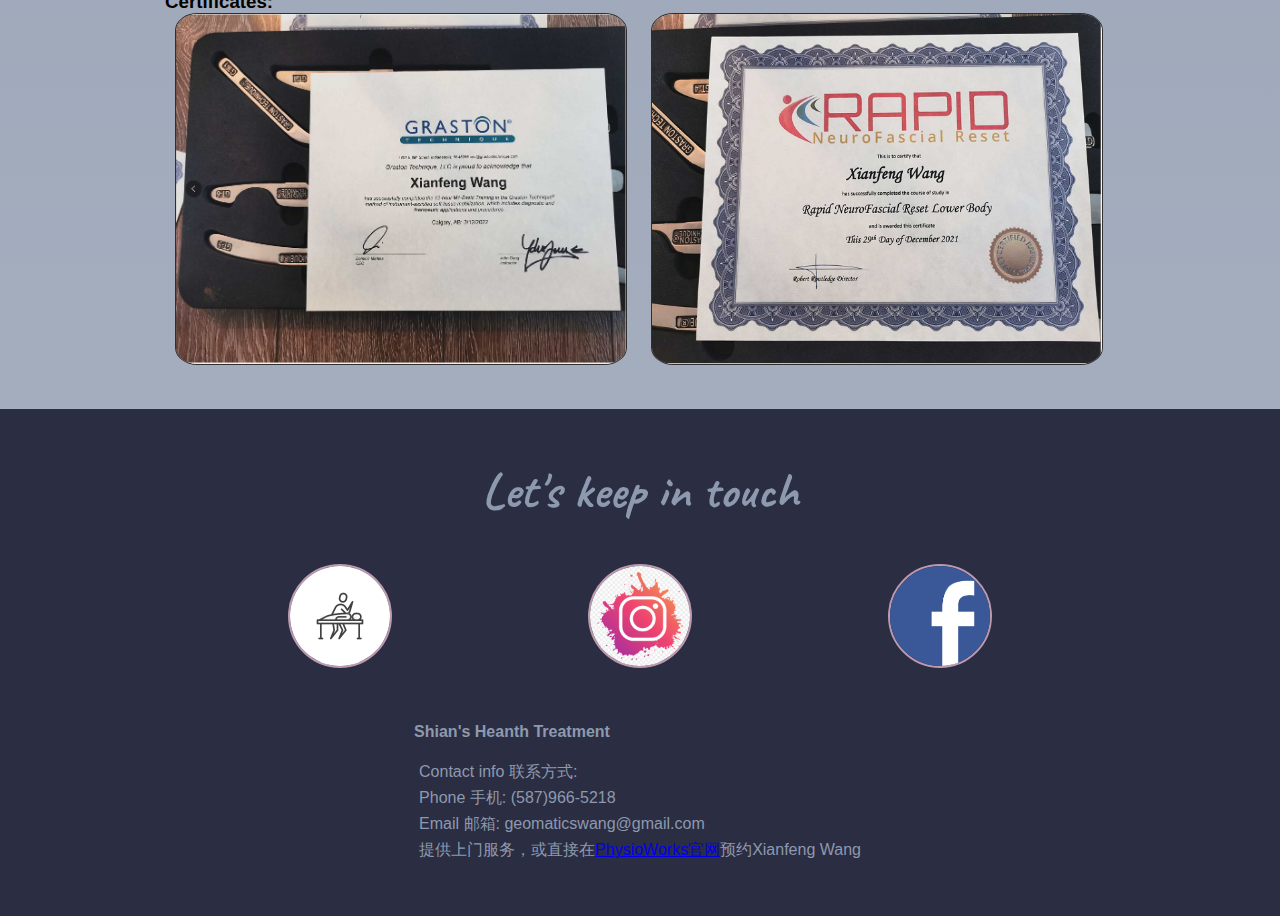
==== commit df21582a: "Update index.html" ====
--- a/index.html
+++ b/index.html
@@ -15,7 +15,7 @@
          <a href="main.html" target="_blank">| Price List</a>
       </nav>
       <div class="content-wrap">
-         <img class="profile-img" src="./assets/shian3.png" alt="profile">
+         <img class="profile-img" src="./assets/shian5.jpg" alt="profile">
          <div>
             <h1>Xianfeng Wang</h1>
             <h2>Massage Therapy</h2>
@@ -65,8 +65,8 @@
                         <li>治疗&检查结合，不需要脱衣服</li>
                      <p><em><u>What's RAPID Neurofascial Reset?: </u></em></p>
                      
-                         <li><a href="https://www.rapidnfr.com/what-is-rapid"> RAPID技术简介链接 | 英文</a></li>
-                         <li><a href="https://www.youtube.com/watch?v=52P6rlYHtC4&t=140s"> 油管RAPID治疗示范</a></li>
+                         <li><a href="https://www.rapidnfr.com/what-is-rapid" target="_blank"> RAPID技术简介链接 | 英文</a></li>
+                         <li><a href="https://www.youtube.com/watch?v=52P6rlYHtC4&t=140s" target="_blank"> 油管RAPID治疗示范</a></li>
                      </ul>
                 </div>
               </div>
@@ -87,8 +87,8 @@
                         <li>Graston刮刀技术使用不锈钢仪器和特殊的按摩方法来识别可以改善的肌肉粘连区域或疤痕样组织，达到拉伸和放松肌肉组织效果。</li>
                         <p>
                         <li><a href="https://grastontechnique.com/">Graston技术简介链接 | 英文</a></li>
-                        <li><a href="https://www.51kuqiao.com/static/p_13806.html">Graston技术简介链接  | 中文</a></li>
-                        <li><a href="https://v.qq.com/x/page/h07536ao83t.html"> 格拉斯顿技术视频简介 | 腾讯视频</a></li>
+                        <li><a href="https://www.51kuqiao.com/static/p_13806.html" target="_blank">Graston技术简介链接  | 中文</a></li>
+                        <li><a href="https://v.qq.com/x/page/h07536ao83t.html" target="_blank"> 格拉斯顿技术视频简介 | 腾讯视频</a></li>
                     </ul>
 
                 </div>
@@ -97,7 +97,7 @@
                 <embed src="https://v.qq.com/x/page/h07536ao83t.html" autostart="false" height="500" width="800" />
               </div>
               <div>
-                <a href="https://www.youtube.com/watch?v=52P6rlYHtC4&t=139s"><img src="./assets/rapidpic.png" height="500" width="800"></a>
+                <a href="https://www.youtube.com/watch?v=52P6rlYHtC4&t=139s" target="_blank"><img src="./assets/rapidpic.png" height="500" width="800"></a>
               </div>
               
 
@@ -164,7 +164,7 @@
           <p>Contact info 联系方式: </p>
           <p>Phone 手机: (587)966-5218</p>
           <p>Email 邮箱: geomaticswang@gmail.com</p>
-          <p>提供上门服务，或直接在<a href="https://physioworksairdrie.ca">PhysioWorks官网</a>预约Xianfeng Wang</p>
+          <p>提供上门服务，或直接在<a href="https://physioworksairdrie.ca" target="_blank">PhysioWorks官网</a>预约Xianfeng Wang</p>
       </div>
    </div>
 </footer>
--- a/style.css
+++ b/style.css
@@ -190,7 +190,7 @@
 .education{
     padding:40px 0;
     background: linear-gradient(rgba(141, 153, 174, 0.9), rgba(141, 153, 174, 0.8)),  /*渐变效果*/
-    url(./assets/shian1.jpg) no-repeat fixed;   /*没有fix的话，鼠标移动图片不会跟着移动*/
+    url(./assets/shian4.png) no-repeat fixed;   /*没有fix的话，鼠标移动图片不会跟着移动*/
     background-size: cover;
 }
 
@@ -259,3 +259,14 @@
     margin:5px;
 }
 
+a:visited {
+  color: slateblue;
+}
+
+a:hover {
+  color: lightcoral;
+}
+
+a:active {
+  color: paleturquoise;
+}
